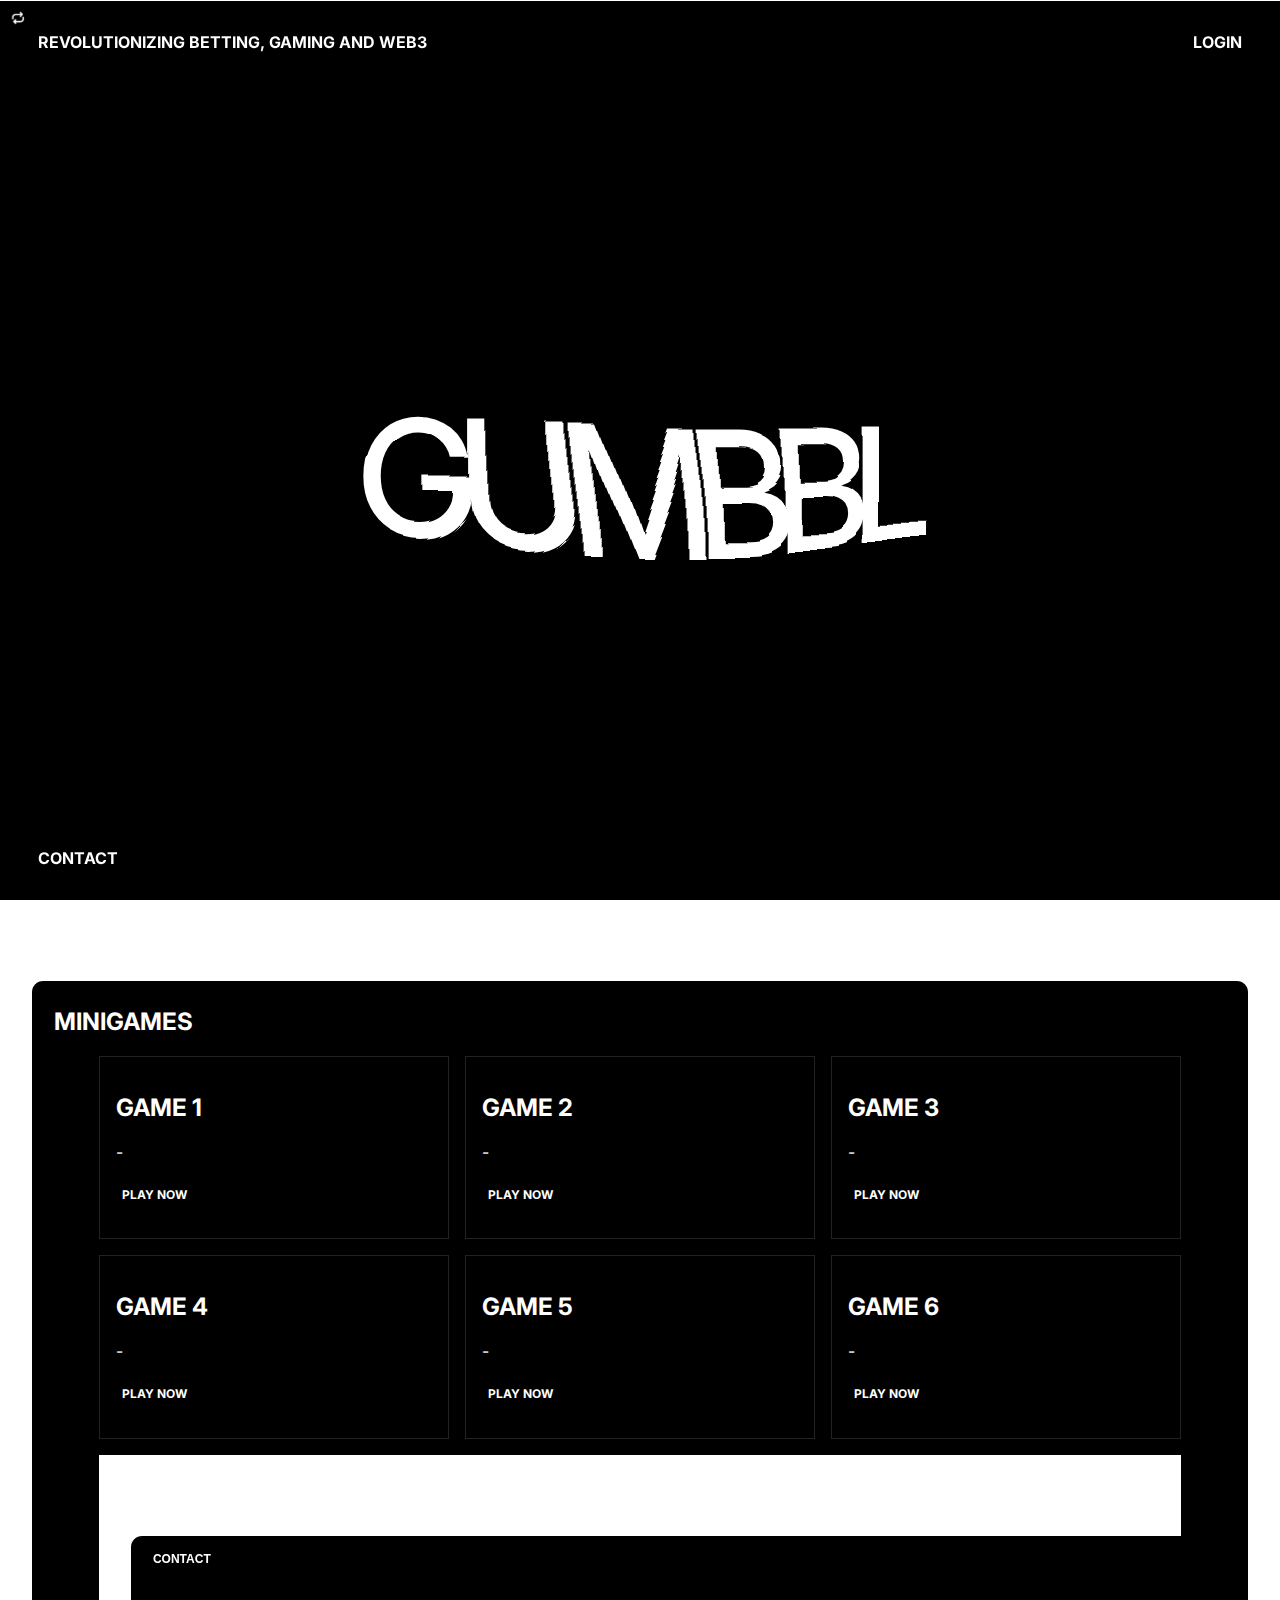
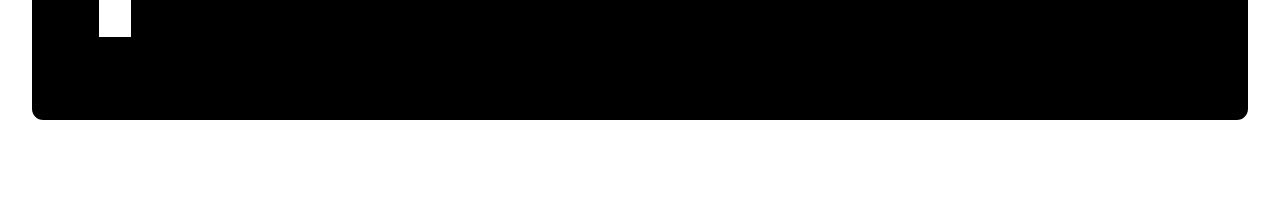
==== index.html @ 66d04ad9 "Update index.html" ====
<!DOCTYPE html>
<html lang="es">
<head>
<link rel="stylesheet" href="style.css">
<link rel="preconnect" href="https://fonts.googleapis.com">
<link rel="preconnect" href="https://fonts.gstatic.com" crossorigin>
<link href="https://fonts.googleapis.com/css2?family=Inter:wght@100..900&display=swap" rel="stylesheet">
<link href="https://api.fontshare.com/v2/css?f[]=aktura@400&display=swap" rel="stylesheet">
</head>
 
<body>
 <div class="activity"></div>
 <div class="vignette"></div>

 <h3 class="nav-title _1" ><a href="#hello">REVOLUTIONIZING BETTING, GAMING AND WEB3</h3>
 <h3 class="nav-title _2" ><a href="#studio">LOGIN</a></h3>
 <h3 class="nav-title _3" ><a href="#contact">CONTACT</a></h3>
 <div class="cursor"></div>

 <div id="toggle-theme">
  <svg viewBox="0 0 24.00 24.00" fill="none" xmlns="http://www.w3.org/2000/svg" transform="rotate(0)"><g stroke-width="0"></g><g stroke-linecap="round" stroke-linejoin="round" stroke="#ffffff" stroke-width="0.384"></g><g> <path d="M3.5 13L3.29592 12.0476C2.62895 8.93509 5.00172 6 8.18494 6H19M19 6L16 9M19 6L16 3M20.5 11L20.7041 11.9524C21.3711 15.0649 18.9983 18 15.8151 18H5M5 18L8 15M5 18L8 21" stroke="#000000" stroke-width="2.4" stroke-linecap="round" stroke-linejoin="round"></path> </g></svg>
 </div>

 <div class='btn-fullscreen' id='fullscreen-mode'>
  <svg xmlns='http://www.w3.org/2000/svg' xmlns:xlink='http://www.w3.org/1999/xlink' aria-hidden='true' focusable='false' width='1.4em' height='1.4em' style='-ms-transform: rotate(360deg); -webkit-transform: rotate(360deg); transform: rotate(360deg);' preserveAspectRatio='xMidYMid meet' viewBox='0 0 17 17'>
   <g fill='' fill-rule='evenodd'>
    <path d='M3 5h12v8H3z'/>
    <path d='M3.918 14.938H1v-2.876h1v1.98h1.918v.896z'/>
    <path d='M17 14.938h-2.938v-.896H16v-1.984h1v2.88z'/>
    <path d='M17 5.917h-1v-1.95h-1.943v-.946H17v2.896z'/>
    <path d='M2 5.938H1V3h2.938v.938H2v2z'/>
   </g>
  </svg>
 </div>


 <section id="hello">
  <div class="section-content">
   <h2 class="title"></h2>
   <h3 class="headline centered">GUMBBL
   <svg id="svg-globe" class="" height="256px" width="256px" version="1.1" id="_x32_" xmlns="http://www.w3.org/2000/svg" xmlns:xlink="http://www.w3.org/1999/xlink" viewBox="0 0 512 512" xml:space="preserve" fill="#000000"><g id="SVGRepo_bgCarrier" stroke-width="0"></g><g id="SVGRepo_tracerCarrier" stroke-linecap="round" stroke-linejoin="round"></g><g id="SVGRepo_iconCarrier"><g> <path class="svg-globe-path" d="M511.878,247.973l-21.488,0.672l21.488-0.68c-2.168-69.219-31.732-131.348-77.876-175.949 C387.882,27.377,324.93-0.004,256.13,0.004c-2.718,0-5.443,0.046-8.176,0.13h0.016C178.743,2.294,116.622,31.858,72.013,78.002 C27.382,124.122,0,187.074,0,255.874c0,2.709,0.046,5.435,0.13,8.16c2.168,69.22,31.732,131.347,77.875,175.949 c46.113,44.632,109.065,72.02,177.865,72.013c2.694,0,5.42-0.038,8.16-0.13c69.227-2.16,131.355-31.724,175.957-77.876 c44.64-46.121,72.021-109.065,72.013-177.857C512,253.416,511.962,250.699,511.878,247.973z M102.921,107.894 c19.64-20.29,43.274-36.647,69.67-47.891c-10.961,15.77-20.336,34.426-28.045,55.304H96.089 C98.303,112.779,100.585,110.306,102.921,107.894z M75.692,142.664h60.112c-8.282,30.212-13.327,63.906-14.365,99.661H43.472 C45.77,205.914,57.243,171.938,75.692,142.664z M75.647,369.344c-18.351-29.121-29.808-63.044-32.144-99.661h78.028 c1.046,35.732,5.954,69.471,14.236,99.661H75.647z M107.898,409.083c-4.091-3.962-7.984-8.114-11.748-12.381h48.442 c4.099,11.091,8.579,21.67,13.594,31.396c4.405,8.518,9.16,16.487,14.252,23.847C148.37,441.654,126.523,427.082,107.898,409.083z M242.329,468.524c-5.931-0.374-11.809-0.946-17.603-1.801c-2.404-1.573-4.809-3.282-7.213-5.236 c-16.381-13.313-31.778-35.831-43.694-64.784h68.51V468.524z M242.329,369.344h-78.15c-8.794-29.411-14.267-63.365-15.381-99.661 h93.531V369.344z M242.329,242.325h-93.448c1.115-36.327,6.618-70.235,15.42-99.661h78.028V242.325z M242.329,115.306h-68.433 c2.71-6.588,5.542-12.954,8.595-18.84c10.298-19.969,22.404-35.647,35.022-45.945c2.366-1.924,4.732-3.604,7.099-5.16 c5.832-0.862,11.74-1.48,17.717-1.863V115.306z M436.369,142.664c18.351,29.128,29.8,63.044,32.136,99.661h-78.02 c-1.046-35.732-5.954-69.471-14.236-99.661H436.369z M404.11,102.917c4.092,3.961,7.985,8.114,11.756,12.389h-48.441 c-4.099-11.092-8.58-21.672-13.596-31.396c-4.412-8.527-9.167-16.496-14.267-23.847C363.63,70.353,385.484,84.918,404.11,102.917z M269.687,43.476c5.924,0.374,11.801,0.954,17.587,1.802c2.412,1.58,4.824,3.282,7.229,5.244 c16.381,13.32,31.778,35.823,43.686,64.784h-68.502V43.476z M269.687,142.664h78.15c8.794,29.411,14.267,63.364,15.381,99.661 h-93.531V142.664z M269.687,269.683h93.448c-1.114,36.327-6.618,70.242-15.42,99.661h-78.028V269.683z M329.525,415.534 c-10.297,19.976-22.412,35.655-35.022,45.953c-2.359,1.924-4.725,3.595-7.091,5.152c-5.832,0.863-11.74,1.481-17.725,1.862v-71.799 h68.426C335.402,403.289,332.57,409.648,329.525,415.534z M409.087,404.106c-19.64,20.29-43.266,36.64-69.655,47.884 c10.962-15.771,20.328-34.419,28.037-55.288h48.449C413.698,399.22,411.423,401.694,409.087,404.106z M436.308,369.344h-60.105 c8.29-30.206,13.336-63.906,14.374-99.661h77.952C466.23,306.086,454.757,340.07,436.308,369.344z"></path> </g> </g></svg>  </div>
  <div id="img-bkg"></div>
 </section>

 <section id="studio">
  <div class="section-content">
   <h2 class="subtitle">MINIGAMES</h2>
<!--   <h3 class="headline centered">STUDIO</h3> -->
   <div class="cards-container">

     <div class="card">
      <h2>GAME 1</h2>
      <p>-
      <p>
      <h3 class="btn-more" ><a href="#">PLAY NOW</a></h3>
     </div>

     <div class="card">
      <h2>GAME 2</h2>   
      <p>-
      <p>
      <h3 class="btn-more" ><a href="#">PLAY NOW</a></h3>
     </div>

     <div class="card">
      <h2>GAME 3</h2>
      <p>-
      <p>
      <h3 class="btn-more" ><a href="#">PLAY NOW</a></h3>
     </div>

     <div class="card">
      <h2>GAME 4</h2>
      <p>-
      <p>
      <h3 class="btn-more" ><a href="#">PLAY NOW</a></h3>
     </div>

     <div class="card">
      <h2>GAME 5</h2>
      <p>-
      <p>
      <h3 class="btn-more" ><a href="#">PLAY NOW</a></h3>
     </div>

     <div class="card">
      <h2>GAME 6</h2>   
      <p>-
      <p>
      <h3 class="btn-more" ><a href="#">PLAY NOW</a></h3>
     </div>

 <section id="contact">
  <div class="section-content">
   <h2 class="title">CONTACT</h2>
   <h3 class="headline centered">CONTACT</h3>
  </div> 

  <svg width="0" height="0">
   <defs id="defs1">
    <filter id="turbulence-effect">
     <feTurbulence type="fractalNoise" baseFrequency="0.002" numOctaves="1" seed="1" result="noise">
      <animate attributeName="baseFrequency" values="0.002;0.01;0.002" dur="20s" repeatCount="indefinite"/>
     </feTurbulence>
     <feDisplacementMap in="SourceGraphic" in2="noise" scale="80"> 
      <animate attributeName="scale" values="80; 120; 80" dur="10s" repeatCount="indefinite" />
     </feDisplacementMap>
    </filter>


    <filter id="pixelate-effect" x="0" y="0">
     <feFlood x="4" y="4" height="2" width="2"/>    
     <feComposite width="12" height="16"/>
     <feTile x="0" y="0" width="1080" height="1080"  result="c"/>
     <feComposite in="SourceGraphic" in2="c" operator="in"/>
     <feMorphology operator="dilate" radius="3"/>
     <feMorphology operator="dilate" radius="1"/>
     
    </filter>

    <filter id="pixelate-effect-sm" x="0" y="0">
     <feFlood x="4" y="4" height="1" width="1"/>    
     <feComposite width="4" height="4"/>
     <feTile x="0" y="0" width="108" height="108"  result="c"/>
     <feComposite in="SourceGraphic" in2="c" operator="in"/>
     <feMorphology operator="dilate" radius="1"/>
    </filter>    

    <filter style="color-interpolation-filters:sRGB" id="lines-effect">
     <feConvolveMatrix in="SourceGraphic" kernelMatrix="0 250 0 250 -1338 250 0 250 0" order="3 3" result="convolve" id="feConvolveMatrix296" />
     <feBlend in="convolve" in2="SourceGraphic" mode="multiply" result="blend" id="feBlend296" />
     <feTurbulence
                   type="turbulence"
                   baseFrequency="0.25 0.0"
                   numOctaves="1"
                   seed="6"
                   result="turbulence"
                   id="feTurbulence296">
      <animate attributeName="baseFrequency"                       
               values="0.23 0.0; 0.1 0.0; 0.25 0.0; 0.2 0.0';"
               dur="1s" 
               repeatCount="indefinite" />
     </feTurbulence>
     <feColorMatrix
                    in="blend"
                    type="luminanceToAlpha"
                    result="colormatrix1"
                    id="feColorMatrix296" />
     <feComposite in="turbulence" in2="colormatrix1" k1="5.75851" k2="0.835913" k4="0.0853659" operator="arithmetic" result="composite1" id="feComposite296" k3="0" />
     <feColorMatrix in="composite1" values="1 0 0 0 0 0 1 0 0 0 0 0 1 0 0 0 0 0 10 -9 " result="colormatrix2" id="feColorMatrix297" />
     <feGaussianBlur stdDeviation="0.0" result="blur" id="feGaussianBlur297" />
     <feFlood flood-color="rgb(0,0,0)" flood-opacity="1" result="flood1" id="feFlood297" />
     <feComposite in="flood1" in2="blur" operator="out" result="composite2" id="feComposite297" />
     <feFlood flood-color="rgb(255,255,255)" flood-opacity="1" result="flood2" id="feFlood298" />
     <feComposite in="flood2" in2="blur" operator="in" result="composite3" id="feComposite298" />
     <feComposite in="composite3" in2="composite2" k2="1" k3="1" operator="arithmetic" result="composite4" id="feComposite299" k1="0" k4="0"/>
     <feComposite in2="SourceGraphic" operator="in" result="composite5" id="feComposite300" /></filter>


   </defs></svg>

  <footer><h2 id="year"></h2></footer>

 </section>

<div id="logo-twitter">
  <a href="https://twitter.com/@Gumbbl__
" target="_blank">
    <svg xmlns="http://www.w3.org/2000/svg" viewBox="0 0 128 128">
      <!-- Aquí va el contenido del SVG de Twitter -->
    </svg>
  </a>
</div>
---- style.css ----
:root {
 --c0: white;
 --c1: #f5f5dc;
 --c2: #dcdcc6;
 --c3: #c4c4b0;
 --c4: #abab9a;
 --c5: #939384;
 --c6: #7a7a6e;
 --c7: #626258;
 --c8: #494942;
 --c9: #31312c;
 --c10: #181816;
 --c11: black;
 --filter-01:url(#turbulence-effect);
}
:root[data-theme="light"] {
 --c11:white;
 --c0:black;
 --filter-01:url(#pixelate-effect);
}
:root[data-theme="dark"] {
 --c11:black;
 --c0:white;
 --filter-01:url(#turbulence-effect);
}
:root[data-theme="grey"] {
 --c11:lightgrey;
 --c0:#333;
 --filter-01:url(#lines-effect);
}
::-webkit-scrollbar {
 width: 8px;
 height: 3px;
}
::-webkit-scrollbar-button {
 background-color: var(--c8);
 display: none;
}
::-webkit-scrollbar-track {
 background-color: var(--c8);
}
::-webkit-scrollbar-track-piece {
 background-color: var(--c8);
}
::-webkit-scrollbar-thumb {
 height: 50px;
 background-color: var(--c9);
 border-top: solid 4px var(--c1);
 border-bottom: solid 4px var(--c1);
 border-radius: 0px;
}
::-webkit-scrollbar-corner {
 background-color: var(--c9);
}
::-webkit-resizer {
 background-color: var(--c9);
}
*,
::before,
::after {
 box-sizing: border-box;
}
*, *:before, *:after {
 box-sizing: border-box;
}
html {
 scroll-snap-type: mandatory;
 scroll-snap-points-y: repeat(100vh);
 scroll-snap-type: y mandatory;
}
body {
 overflow-y: scroll;
 overflow-x: hidden;
 scroll-behavior: smooth;
 background: var(--c0);
 color: var(--c11);
 font-family: "Inter", sans-serif;
 user-select: none;
 margin: 0;
 padding: 0;
}
.centered {
 position: absolute;
 top: 30%;
 left: 50%;
 transform: translate(-50%, -40%);
}
footer {
 font-size: min(max(0.5rem, 1rem), 1rem);
 font-weight: 200;
 position: absolute;
 width: 50vw;
 height: 4em;
 left: 0;
 bottom: 0;
 & #year {
  position: absolute;
  text-transform: uppercase;
  top: 0;
  left: 50%;
  transform: translate(-50%, 0%);
  font-size: min(max(0.5rem, 1rem), 1rem);
  text-transform: uppercase;
  transition: color 0.6s cubic-bezier(0.860, 0.000, 0.070, 1.000);
  font-family: Times,serif;
 }
}
section { 
 scroll-snap-align: start;
 position: relative;
 display: block;
 width: 100vw;
 height: 100vh;
 min-height: 100vh;
 border-top: solid 1px var(--c0);
 background: var(--c0);
 overflow:hidden;
 transition: background 0.6s cubic-bezier(0.860, 0.000, 0.070, 1.000);
}
#img-bkg {
 z-index:63;
 position:absolute;
 top:0;
 left:0;
 width:100vw;
 height:100vh;
 background: var(--c0); /* Eliminar la imagen de fondo */
 pointer-events:none;
 mix-blend-mode:difference;
 transform:scalex(-1);
 filter:grayscale(1) contrast(1);
}
section .section-content {
 display: block;
 position: absolute;
 top: 5rem;
 bottom: 5rem;
 left: 2rem;
 right: 2rem;
 padding: 0.4rem;
 background: var(--c0);
 border-radius: 0.7rem;
 transition: background 0.6s cubic-bezier(0.860, 0.000, 0.070, 1.000);
}
section .section-content .title {
 position: relative;
 transition: color 0.6s cubic-bezier(0.860, 0.000, 0.070, 1.000);
 color: var(--c11);
 top: 0rem;
 left: 1rem;
 font-family: Arial, sans-serif;
 font-size:12px;
 opacity: 1;
 z-index: 22;
}
section#hello .section-content .headline {
 color: var(--c11);
 opacity:1;
}
section#studio {
 background: var(--c0);
}
section#studio .section-content {
 background: var(--c11);
 height:auto;
 overflow:hidden;
}
section#studio .section-content .title {
 color: var(--c0);
}
section#studio .section-content .subtitle {
 color: var(--c0);
 left: 1rem;
 position: relative;
 transition: color 0.6s cubic-bezier(0.860, 0.000, 0.070, 1.000);
}
section#studio .cards-container {
 width: 100%;
 max-width: 90%;
 max-height: 80%;
 margin: 1rem auto;
 overflow-y: scroll;
}
.overflow {
 min-height: 100vh;
}
.cards-container::-webkit-scrollbar-button {display:none}
.cards-container {
 width: 100%;
 max-width: 90%;
 height: 100%;
 display: grid;
 grid-template-columns: repeat(auto-fit, minmax(320px, 1fr));
 grid-gap: 16px;
 grid-auto-rows: 1fr;
 overflow-y: scroll
}
section#studio .card {
 color:var(--c0);
 transition: color 0.6s cubic-bezier(0.860, 0.000, 0.070, 1.000);
 padding: 1rem;
 border: 1px solid #222;
 box-sizing: border-box;
 & h2 {
 }
}
section#studio .overlay {
 display: grid;
 grid-template-columns: repeat(auto-fit, minmax(320px, 1fr));
 grid-gap: 16px;
 grid-auto-rows: 1fr;
 overflow:hidden;
}
.btn-more a {
 padding-top: 10px;
 padding-bottom: 5px;
 overflow: hidden;
 font-size:12px;
 color: var(--c0);
 z-index: 13;
 background-position-y: -0%;
 background-image: linear-gradient(180deg, transparent 50%, transparent 50%) !important;
 transition: all 0.6s cubic-bezier(0.860, 0.000, 0.070, 1.000);
 background-size: 0%;
 background-size: auto 190%;
 padding: 6px;
 &:hover {
  padding: 6px;
  background-position-y: 100%;
  color: var(--c11);
  background-image: linear-gradient(180deg, transparent 50%, var(--c0) 50%) !important;
  transition: all 0.6s cubic-bezier(0.860, 0.000, 0.070, 1.000);
 }
}
a {
 color: var(--c11);
 text-decoration: none;
}
.headline{
 filter: var(--filter-01);
 letter-spacing: -0.11em;
 font-family: "Inter", sans-serif;
 font-weight: 500;
 font-size:10em;
 opacity:.035;
 text-align:center;
 transition: color 0.6s cubic-bezier(0.860, 0.000, 0.070, 1.000);
}
.nav-title {
 z-index: 12;
 position: fixed;
 font-size: min(max(0.5rem, 1rem), 1rem);
 text-transform: uppercase;
}
.nav-title a {
 padding-top: 10px;
 padding-bottom: 5px;
 overflow: hidden;
 z-index: 13;
 background-position-y: -0%;
 background-image: linear-gradient(180deg, transparent 50%, transparent 50%) !important;
 transition: all 0.6s cubic-bezier(0.860, 0.000, 0.070, 1.000);
 background-size: 0%;
 background-size: auto 190%;
 padding: 6px;
 &:hover {
  padding: 6px;
  background-position-y: 100%;
  color: var(--c0);
  background-image: linear-gradient(180deg, transparent 50%, var(--c11) 50%) !important;
  transition: all 0.6s cubic-bezier(0.860, 0.000, 0.070, 1.000);
 }
}
._1 {
 top: 1em;
 left: 2em;
}
._2 {
 top: 1em;
 right: 2em;
}
._3 {
 bottom: 1em;
 left: 2em;
}
#logo-codepen {
 --dim: 30px;
 z-index: 12;
 bottom: 1.3em;
 right: 1.3em;
 position: fixed;
 height: var(--dim);
 width: var(--dim);
 text-shadow: 0px 0px 30px #ffdd40;
 & svg path {
  transition: all 0.6s cubic-bezier(0.860, 0.000, 0.070, 1.000);
  fill: none;
  stroke:var(--c11);
 }
 &:hover svg path {
  fill: none;
 }
}
.font-goth {
 font-family: "Aktura", serif;
}
.cursor {
 position: absolute;
 transition: 0.1s ease;
 z-index: 30;
 width: 30px;
 height: 30px;
 border: 3px solid var(--c11);
 background:var(--c0);
 border-radius: 50%;
 opacity: 1;
 top: -100px;
 left: -100px;
 transform: scale(.35);
 transition:all 1s  cubic-bezier(0.075, 0.820, 0.165, 1.000);
 mix-blend-mode:difference;
 pointer-events:none;
}
.cursor-fade {
 transition:all 1s  cubic-bezier(0.075, 0.820, 0.165, 1.000);
 transform: scale(2);
 border: 1rem solid var(--c0);
 background:var(--c0);
 animation: rotate 4s infinite linear;
 mix-blend-mode:difference;
}
@keyframes rotate {
 0% {
  transform: scale(3) rotate(0deg);
 }
 100% {
  transform: scale(3) rotate(350deg);
 }
}
.timer {
 position: fixed;
 z-index: 72;
 top: 0em;
 right: 3em;
 letter-spacing: 0em;
 font-family: "Inter", sans-serif;
 font-weight: 500;
 font-size: min(max(0.55rem, .75rem), .75rem);
 color:var(--c11);
 text-transform: uppercase;
 text-align:left;
 z-index:72;
 opacity:1;
}
.btn-fullscreen svg path{
 fill:var(--c11);
 fill-opacity: 1;
}
.btn-fullscreen{
 top: .4em;
 right: .4em;
 width:20px;
 height:20px;
 position: fixed;
 z-index: 3200;
 transform:scale(.7);
 cursor:pointer;
}
#toggle-theme {
 z-index: 12;
 position: fixed;
 top: .4em;
 left: .4em;
 width:24px;
 height:24px;
 transform:scale(.6);
 cursor:pointer;
 & path{
  stroke:var(--c11);
 }
}
.activity {
 pointer-events: none;
 position:fixed;
 top:0;
 left:0;
 height: 100vh;
 width: 100vw;
 background:none; /* Eliminar la imagen de fondo */
 z-index:999;
 opacity:1;
 mix-blend-mode:multiply;
}
.vignette {
 position: fixed;
 top: 0;
 left: 0;
 width: 100%;
 height: 100%;
 box-shadow: 0 0 600px rgba(0,0,0,0.6) inset;
 z-index:88;
 pointer-events:none;
 mix-blend-mode:multiply;
 display:none;
}
.video-vimeo {
 border-radius: 2rem;
 width:300px;
 padding:2rem;
}
#svg-globe{
 display:none;
 position:absolute;
 transform:scale(3);
 & .svg-globe-path{
  fill:var(--c11); 
  fill-opacity:.05;
  transition: fill 0.6s cubic-bezier(0.860, 0.000, 0.070, 1.000);
 }
}
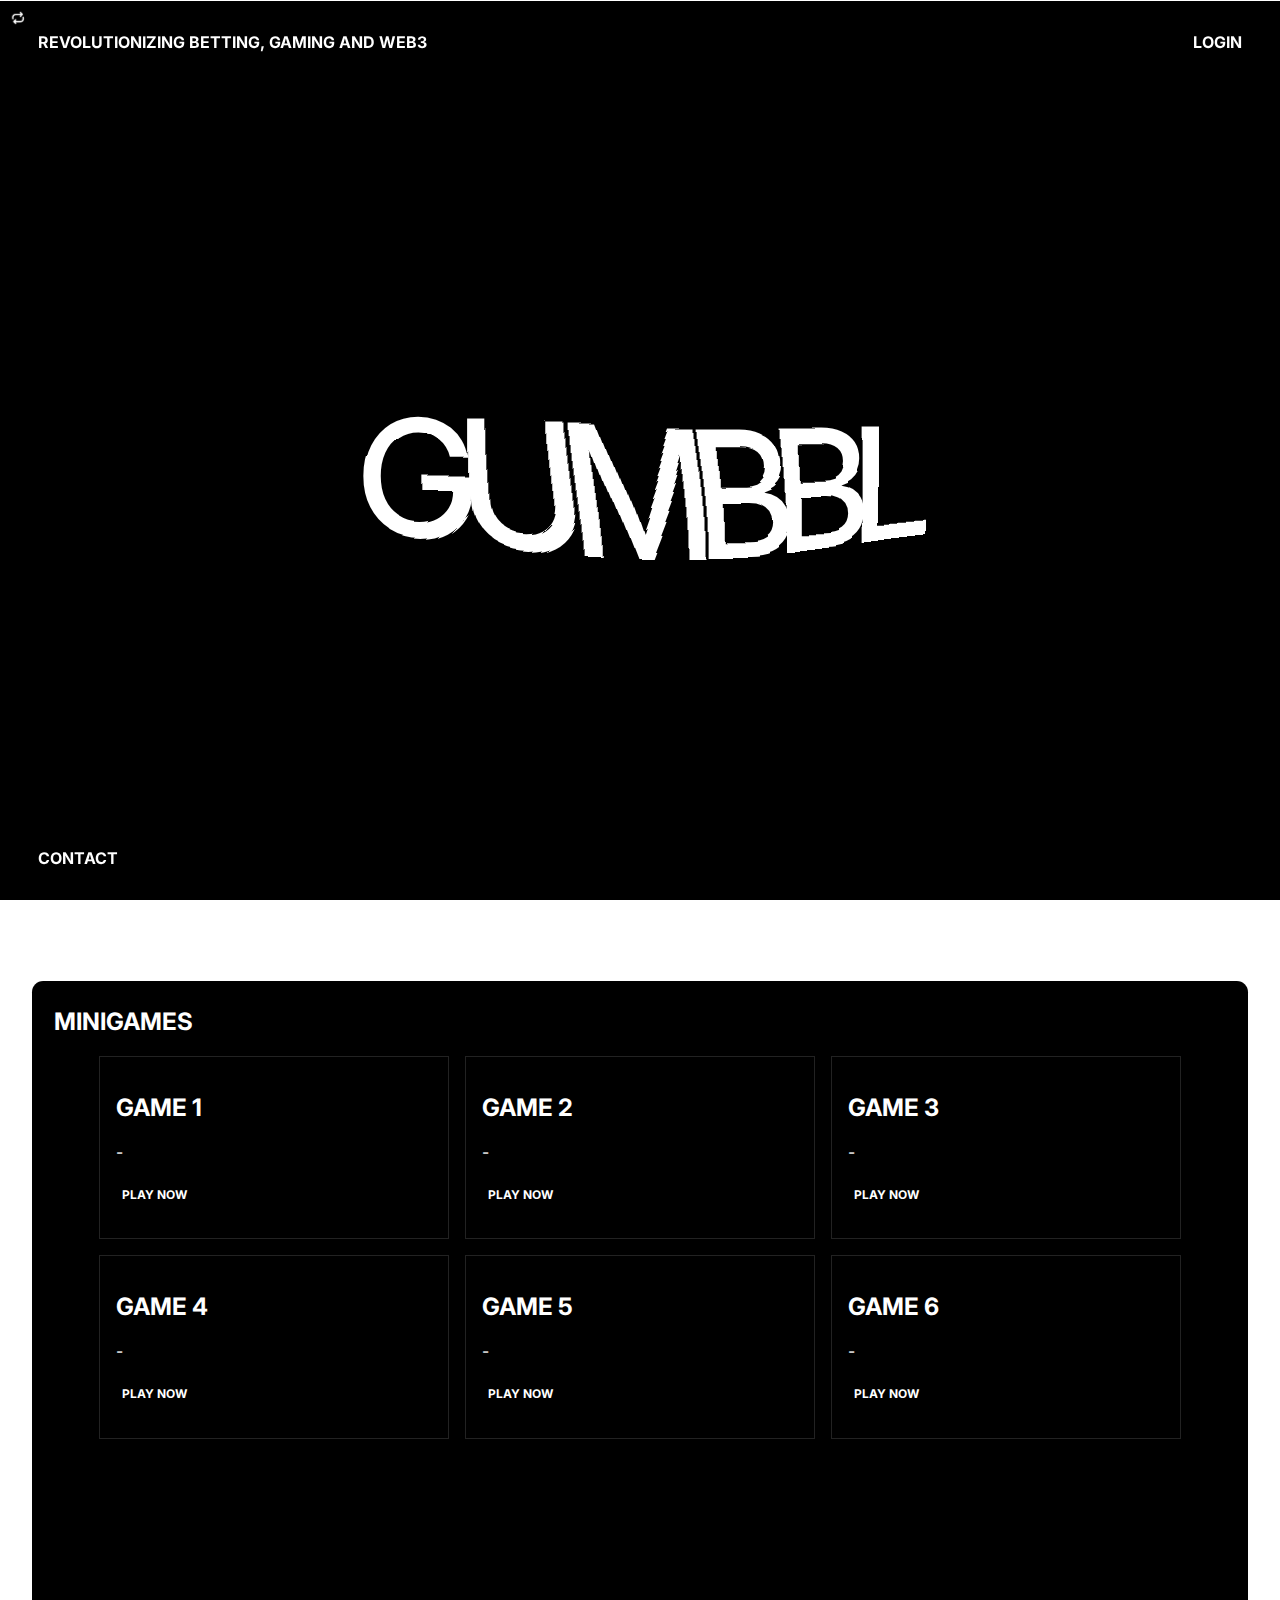
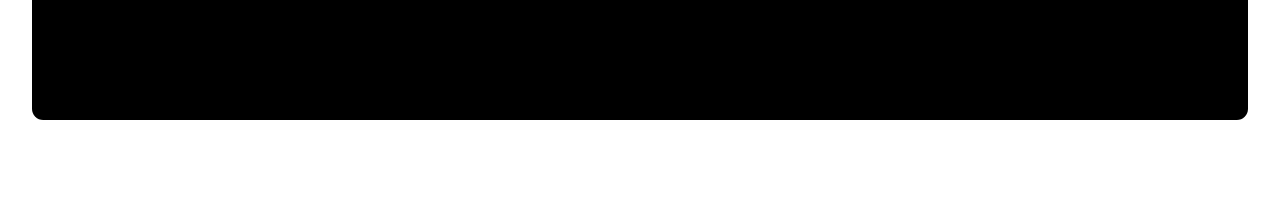
==== commit c2ffe8fa: "Update index.html" ====
--- a/index.html
+++ b/index.html
@@ -88,12 +88,6 @@
       <p>-
       <p>
       <h3 class="btn-more" ><a href="#">PLAY NOW</a></h3>
-     </div>
-
- <section id="contact">
-  <div class="section-content">
-   <h2 class="title">CONTACT</h2>
-   <h3 class="headline centered">CONTACT</h3>
   </div> 
 
   <svg width="0" height="0">
@@ -155,19 +149,4 @@
      <feComposite in="flood2" in2="blur" operator="in" result="composite3" id="feComposite298" />
      <feComposite in="composite3" in2="composite2" k2="1" k3="1" operator="arithmetic" result="composite4" id="feComposite299" k1="0" k4="0"/>
      <feComposite in2="SourceGraphic" operator="in" result="composite5" id="feComposite300" /></filter>
-
-
-   </defs></svg>
-
-  <footer><h2 id="year"></h2></footer>
-
- </section>
-
-<div id="logo-twitter">
-  <a href="https://twitter.com/@Gumbbl__
-" target="_blank">
-    <svg xmlns="http://www.w3.org/2000/svg" viewBox="0 0 128 128">
-      <!-- Aquí va el contenido del SVG de Twitter -->
-    </svg>
-  </a>
 </div>
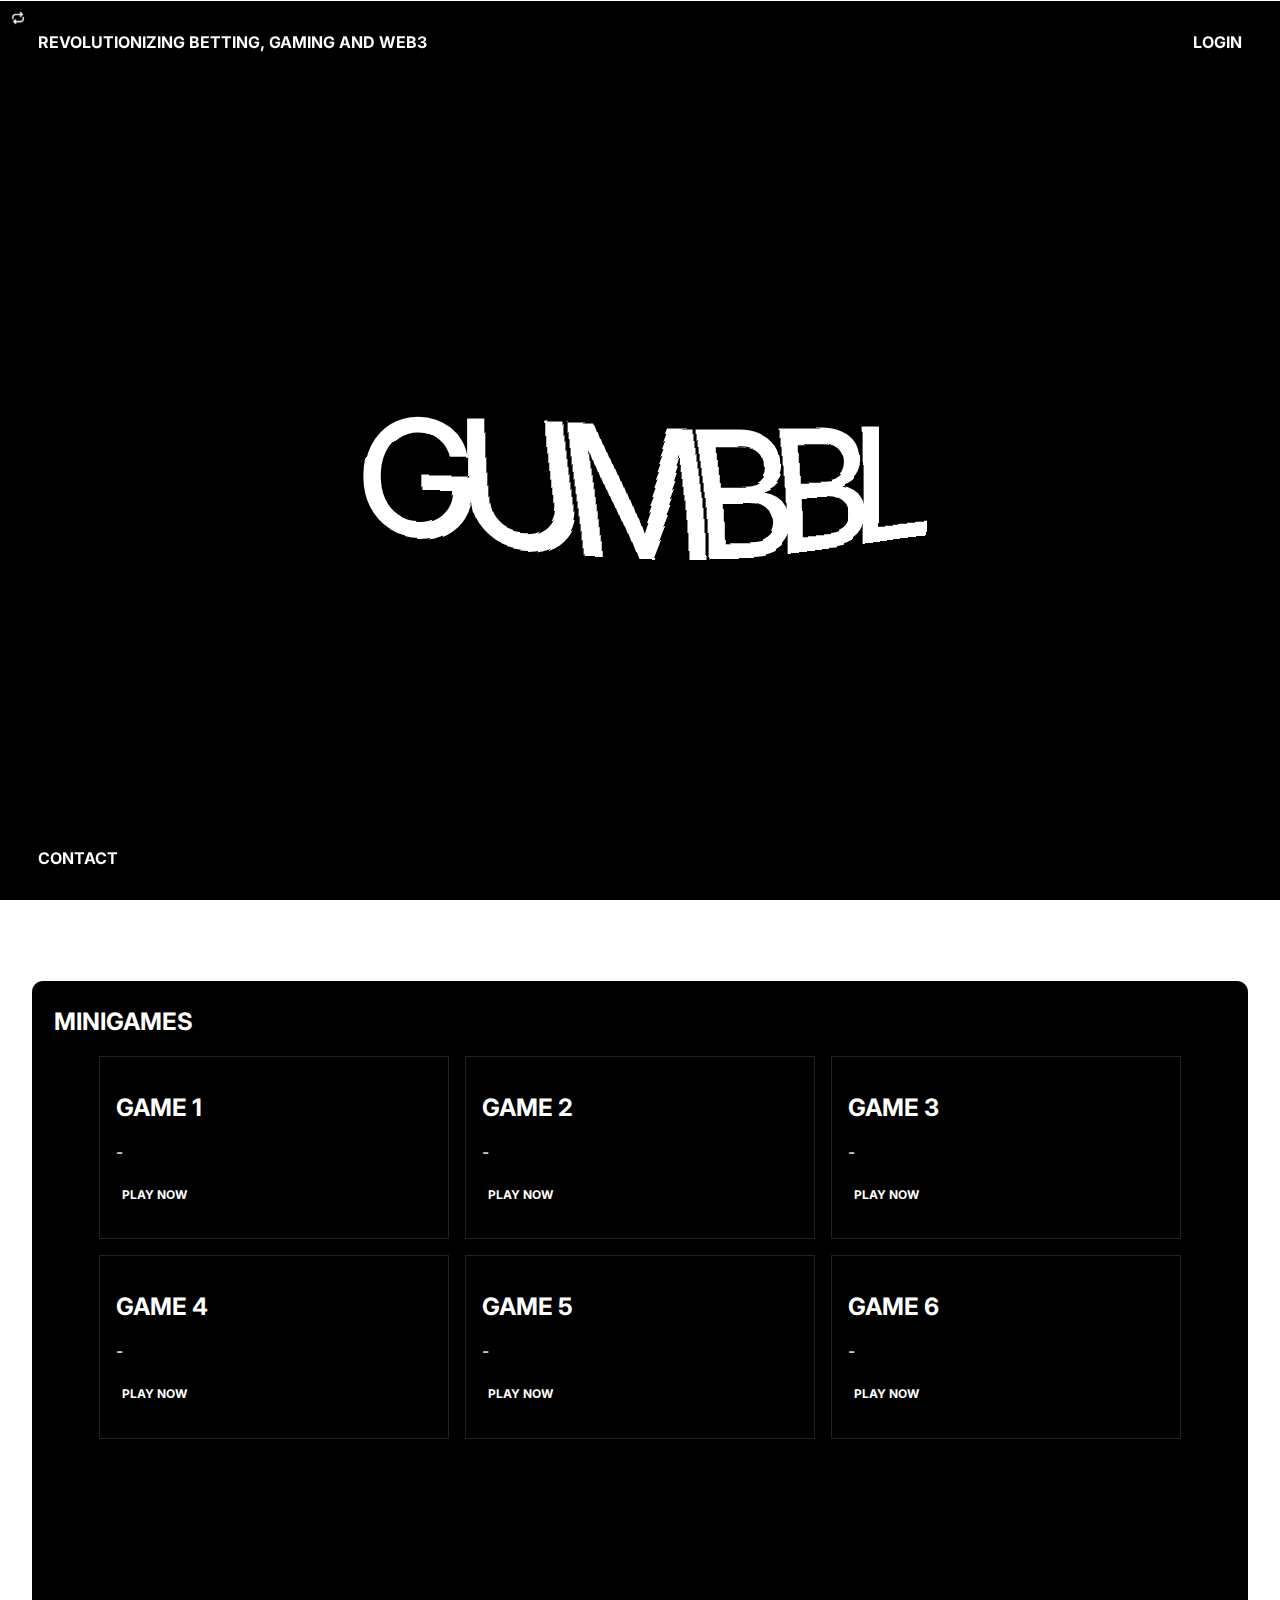
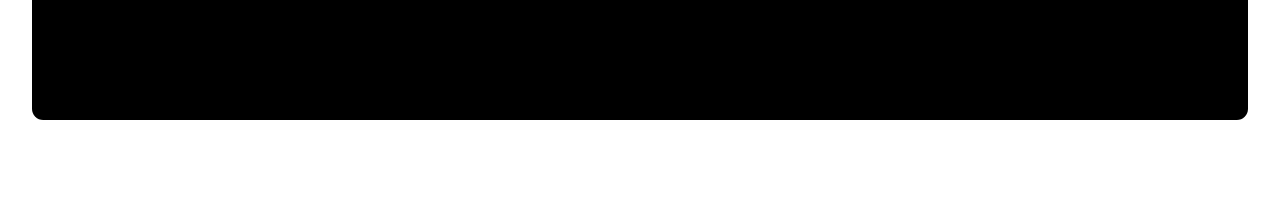
==== commit f02b13e3: "Update index.html" ====
--- a/index.html
+++ b/index.html
@@ -14,7 +14,7 @@
 
  <h3 class="nav-title _1" ><a href="#hello">REVOLUTIONIZING BETTING, GAMING AND WEB3</h3>
  <h3 class="nav-title _2" ><a href="#studio">LOGIN</a></h3>
- <h3 class="nav-title _3" ><a href="#contact">CONTACT</a></h3>
+<h3 class="nav-title _3"><a href="contact.html">CONTACT</a></h3>
  <div class="cursor"></div>
 
  <div id="toggle-theme">
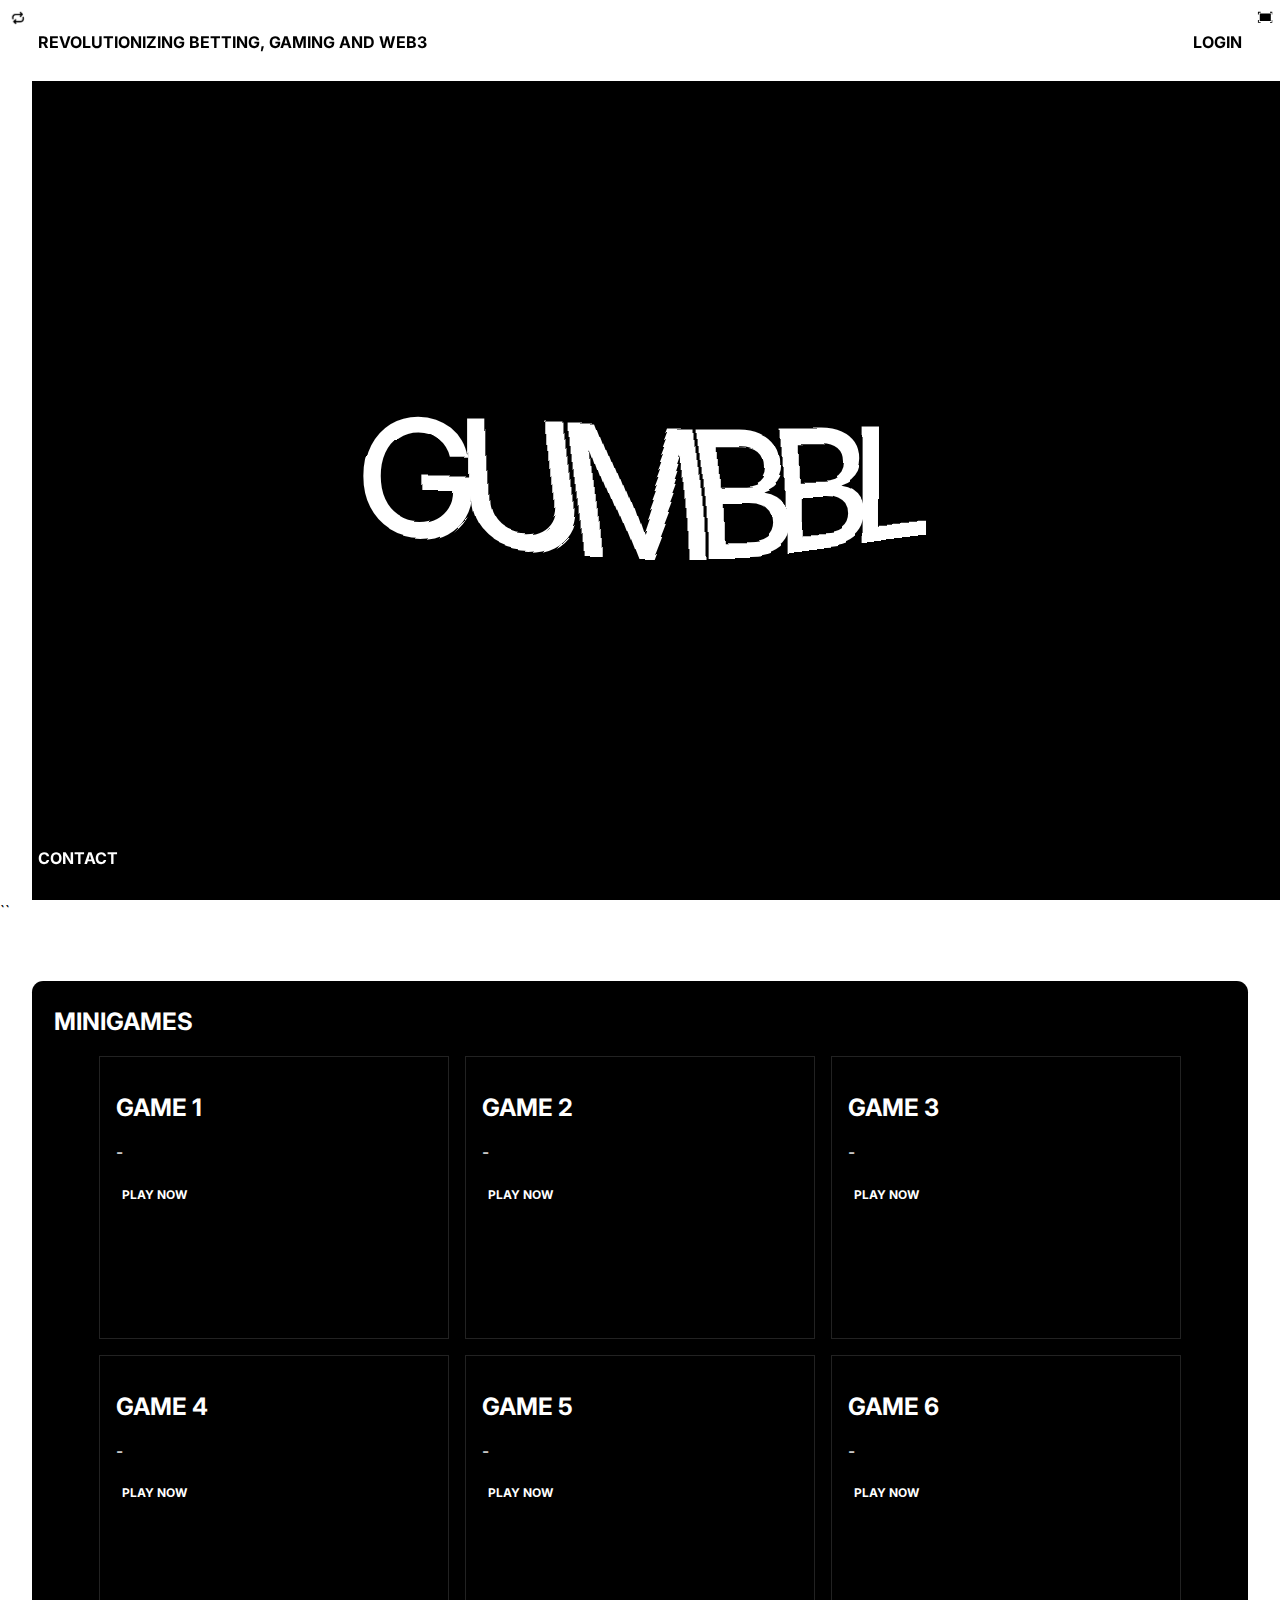
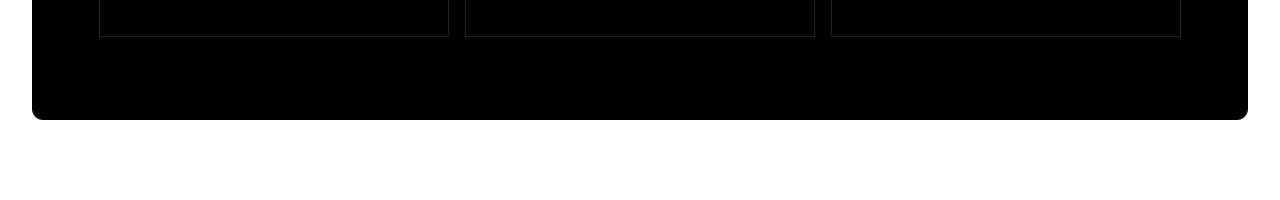
==== commit bffde453: "Update index.html" ====
--- a/index.html
+++ b/index.html
@@ -1,152 +1,171 @@
 <!DOCTYPE html>
 <html lang="es">
 <head>
-<link rel="stylesheet" href="style.css">
-<link rel="preconnect" href="https://fonts.googleapis.com">
-<link rel="preconnect" href="https://fonts.gstatic.com" crossorigin>
-<link href="https://fonts.googleapis.com/css2?family=Inter:wght@100..900&display=swap" rel="stylesheet">
-<link href="https://api.fontshare.com/v2/css?f[]=aktura@400&display=swap" rel="stylesheet">
+    <link rel="stylesheet" href="style.css">
+    <link rel="preconnect" href="https://fonts.googleapis.com">
+    <link rel="preconnect" href="https://fonts.gstatic.com" crossorigin>
+    <link href="https://fonts.googleapis.com/css2?family=Inter:wght@100..900&display=swap" rel="stylesheet">
+    <link href="https://api.fontshare.com/v2/css?f[]=aktura@400&display=swap" rel="stylesheet">
 </head>
- 
 <body>
- <div class="activity"></div>
- <div class="vignette"></div>
+    <div class="activity"></div>
+    <div class="vignette"></div>
 
- <h3 class="nav-title _1" ><a href="#hello">REVOLUTIONIZING BETTING, GAMING AND WEB3</h3>
- <h3 class="nav-title _2" ><a href="#studio">LOGIN</a></h3>
-<h3 class="nav-title _3"><a href="contact.html">CONTACT</a></h3>
- <div class="cursor"></div>
+    <h3 class="nav-title _1" ><a href="#hello">REVOLUTIONIZING BETTING, GAMING AND WEB3</a></h3>
+    <h3 class="nav-title _2"><a href="#studio">LOGIN</a></h3>
+    <h3 class="nav-title _3"><a href="contact.html">CONTACT</a></h3>
+    <div class="cursor"></div>
 
- <div id="toggle-theme">
-  <svg viewBox="0 0 24.00 24.00" fill="none" xmlns="http://www.w3.org/2000/svg" transform="rotate(0)"><g stroke-width="0"></g><g stroke-linecap="round" stroke-linejoin="round" stroke="#ffffff" stroke-width="0.384"></g><g> <path d="M3.5 13L3.29592 12.0476C2.62895 8.93509 5.00172 6 8.18494 6H19M19 6L16 9M19 6L16 3M20.5 11L20.7041 11.9524C21.3711 15.0649 18.9983 18 15.8151 18H5M5 18L8 15M5 18L8 21" stroke="#000000" stroke-width="2.4" stroke-linecap="round" stroke-linejoin="round"></path> </g></svg>
- </div>
+    <div id="toggle-theme">
+        <svg viewBox="0 0 24.00 24.00" fill="none" xmlns="http://www.w3.org/2000/svg" transform="rotate(0)">
+            <g stroke-width="0"></g>
+            <g stroke-linecap="round" stroke-linejoin="round" stroke="#ffffff" stroke-width="0.384"></g>
+            <g>
+                <path d="M3.5 13L3.29592 12.0476C2.62895 8.93509 5.00172 6 8.18494 6H19M19 6L16 9M19 6L16 3M20.5 11L20.7041 11.9524C21.3711 15.0649 18.9983 18 15.8151 18H5M5 18L8 15M5 18L8 21" stroke="#000000" stroke-width="2.4" stroke-linecap="round" stroke-linejoin="round"></path>
+            </g>
+        </svg>
+    </div>
 
- <div class='btn-fullscreen' id='fullscreen-mode'>
-  <svg xmlns='http://www.w3.org/2000/svg' xmlns:xlink='http://www.w3.org/1999/xlink' aria-hidden='true' focusable='false' width='1.4em' height='1.4em' style='-ms-transform: rotate(360deg); -webkit-transform: rotate(360deg); transform: rotate(360deg);' preserveAspectRatio='xMidYMid meet' viewBox='0 0 17 17'>
-   <g fill='' fill-rule='evenodd'>
-    <path d='M3 5h12v8H3z'/>
-    <path d='M3.918 14.938H1v-2.876h1v1.98h1.918v.896z'/>
-    <path d='M17 14.938h-2.938v-.896H16v-1.984h1v2.88z'/>
-    <path d='M17 5.917h-1v-1.95h-1.943v-.946H17v2.896z'/>
-    <path d='M2 5.938H1V3h2.938v.938H2v2z'/>
-   </g>
-  </svg>
- </div>
+    <div class='btn-fullscreen' id='fullscreen-mode'>
+        <svg xmlns='http://www.w3.org/2000/svg' xmlns:xlink='http://www.w3.org/1999/xlink' aria-hidden='true' focusable='false' width='1.4em' height='1.4em' style='-ms-transform: rotate(360deg); -webkit-transform: rotate(360deg); transform: rotate(360deg);' preserveAspectRatio='xMidYMid meet' viewBox='0 0 17 17'>
+            <g fill='' fill-rule='evenodd'>
+                <path d='M3 5h12v8H3z'/>
+                <path d='M3.918 14.938H1v-2.876h1v1.98h1.918v.896z'/>
+                <path d='M17 14.938h-2.938v-.896H16v-1.984h1v2.88z'/>
+                <path d='M17 5.917h-1v-1.95h-1.943v-.946H17v2.896z'/>
+                <path d='M2 5.938H1V3h2.938v.938H2v2z'/>
+            </g>
+        </svg>
+    </div>
+
+    <section id="hello">
+        <div class="section-content">
+            <h2 class="title"></h2>
+            <h3 class="headline centered">GUMBBL
+                <svg id="svg-globe" class="" height="256px" width="256px" version="1.1" id="_x32_" xmlns="http://www.w3.org/2000/svg" xmlns:xlink="http://www.w3.org/1999/xlink" viewBox="0 0 512 512" xml:space="preserve" fill="#000000">
+                    <g id="SVGRepo_bgCarrier" stroke-width="0"></g>
+                    <g id="SVGRepo_tracerCarrier" stroke-linecap="round" stroke-linejoin="round"></g>
+                    <g id="SVGRepo_iconCarrier">
+                        <g>
+                            <path class="svg-globe-path" d="M511.878,247.973l-21.488,0.672l21.488-0.68c-2.168-69.219-31.732-131.348-77.876-175.949 C387.882,27.377,324.93-0.004,256.13,0.004c-2.718,0-5.443,0.046-8.176,0.13h0.016C178.743,2.294,116.622,31.858,72.013,78.002 C27.382,124.122,0,187.074,0,255.874c0,2.709,0.046,5.435,0.13,8.16c2.168,69.22,31.732,131.347,77.875,175.949 c46.113,44.632,109.065,72.02,177.865,72.013c2.694,0,5.42-0.038,8.16-0.13c69.227-2.16,131.355-31.724,175.957-77.876 c44.64-46.121,72.021-109.065,72.013-177.857C512,253.416,511.962,250.699,511.878,247.973z M102.921,107.894 c19.64-20.29,43.274-36.647,69.67-47.891c-10.961,15.77-20.336,34.426-28.045,55.304H96.089 C98.303,112.779,100.585,110.306,102.921,107.894z M75.692,142.664h60.112c-8.282,30.212-13.327,63.906-14.365,99.661H43.472 C45.77,205.914,57.243,171.938,75.692,142.664z M75.647,369.344c-18.351-29.121-29.808-63.044-32.144-99.661h78.028 c1.046,35.732,5.954,69.471,14.236,99.661H75.647z M107.898,409.083c-4.091-3.962-7.984-8.114-11.748-12.381h48.442 c4.099,11.091,8.579,21.67,13.594,31.396c4.405,8.518,9.16,16.487,14.252,23.847C148.37,441.654,126.523,427.082,107.898,409.083z M242.329,468.524c-5.931-0.374-11.809-0.946-17.603-1.801c-2.404-1.573-4.809-3.282-7.213-5.236 c-16.381-13.313-31.778-35.831-43.694-64.784h68.51V468.524z M242.329,369.344h-78.15c-8.794-29.411-14.267-63.365-15.381-99.661 h93.531V369.344z M242.329,242.325h-93.448c1.115-36.327,6.618-70.235,15.42-99.661h78.028V242.325z M242.329,115.306h-68.433 c2.71-6.588,5.542-12.954,8.595-18.84c10.298-19.969,22.404-35.647,35.022-45.945c2.366-1.924,4.732-3.604,7.099-5.16 c5.832-0.862,11.74-1.48,17.717-1.863V115.306z M436.369,142.664c18.351,29.128,29.8,63.044,32.136,99.661h-78.02 c-1.046-35.732-5.954-69.471-14.236-99.661H436.369z M404.11,102.917c4.092,3.961,7.985,8.114,11.756,12.389h-48.441 c-4.099-11.092-8.58-21.672-13.596-31.396c-4.412-8.527-9.167-16.496-14.267-23.847C363.63,70.353,385.484,84.918,404.11,102.917z M269.687,43.476c5.924,0.374,11.801,0.954,17.587,1.802c2.412,1.58,4.824,3.282,7.229,5.244 c16.381,13.32,31.778,35.823,43.686,64.784h-68.502V43.476z M269.687,142.664h78.15c8.794,29.411,14.267,63.364,15.381,99.661 h-93.531V142.664z M269.687,269.683h93.448c-1.114,36.327-6.618,70.242-15.42,99.661h-78.028V269.683z M329.525,415.534 c-10.297,19.976-22.412,35.655-35.022,45.953c-2.359,1.924-4.725,3.595-7.091,5.152c-5.832,0.863-11.74,1.481-17.725,1.862v-71.799 h68.426C335.402,403.289,332.57,409.648,329.525,415.534z M409.087,404.106c-19.64,20.29-43.266,36.64-69.655,47.884 c10.962-15.771,20.328-34.419,28.037-55.288h48.449C413.698,399.22,411.423,401.694,409.087,404.106z M436.308,369.344h-60.105 c8.29-30.206,13.336-63.906,14.374-99.661h77.952C466.23,306.086,454.757,340.07,436.308,369.344z"></path>
+                        </g>
+                    </g>
+                </svg>
+            </h3>
+            <div id="img-bkg"></div>
+        </section>
+
+        <section id="studio">
+            <div class="section-content">
+                <h2 class="subtitle">MINIGAMES</h2>
+                <div class="cards-container">
+
+                    <div class="card">
+                        <h2>GAME 1</h2>
+                        <p>-
+                        <p>
+                            <h3 class="btn-more"><a href="game1.html">PLAY NOW</a></h3>
+                        </div>
+
+                        <div class="card">
+                            <h2>GAME 2</h2>
+                            <p>-
+                            <p>
+                                <h3 class="btn-more"><a href="game2.html">PLAY NOW</a></h3>
+                            </div>
+
+                            <div class="card">
+                                <h2>GAME 3</h2>
+                                <p>-
+                                <p>
+                                    <h3 class="btn-more"><a href="#">PLAY NOW</a></h3>
+                                </div>
+
+                                <div class="card">
+                                    <h2>GAME 4</h2>
+                                    <p>-
+                                    <p>
+                                        <h3 class="btn-more"><a href="#">PLAY NOW</a></h3>
+                                    </div>
+
+                                    <div class="card">
+                                        <h2>GAME 5</h2>
+                                        <p>-
+                                        <p>
+                                            <h3 class="btn-more"><a href="#">PLAY NOW</a></h3>
+                                        </div>
+
+                                        <div class="card">
+                                            <h2>GAME 6</h2>
+                                            <p>-
+                                            <p>
+                                                <h3 class="btn-more"><a href="#">PLAY NOW</a></h3>
+                                            </div>
+
+                                        </div>
+
+                                        <svg width="0" height="0">
+                                            <defs id="defs1">
+                                                <filter id="turbulence-effect">
+                                                    <feTurbulence type="fractalNoise" baseFrequency="0.002" numOctaves="1" seed="1" result="noise">
+                                                        <animate attributeName="baseFrequency" values="0.002;0.01;0.002" dur="20s" repeatCount="indefinite"/>
+                                                    </feTurbulence>
+                                                    <feDisplacementMap in="SourceGraphic" in2="noise" scale="80"> 
+                                                        <animate attributeName="scale" values="80; 120; 80" dur="10s" repeatCount="indefinite" />
+                                                    </feDisplacementMap>
+                                                </filter>
 
 
- <section id="hello">
-  <div class="section-content">
-   <h2 class="title"></h2>
-   <h3 class="headline centered">GUMBBL
-   <svg id="svg-globe" class="" height="256px" width="256px" version="1.1" id="_x32_" xmlns="http://www.w3.org/2000/svg" xmlns:xlink="http://www.w3.org/1999/xlink" viewBox="0 0 512 512" xml:space="preserve" fill="#000000"><g id="SVGRepo_bgCarrier" stroke-width="0"></g><g id="SVGRepo_tracerCarrier" stroke-linecap="round" stroke-linejoin="round"></g><g id="SVGRepo_iconCarrier"><g> <path class="svg-globe-path" d="M511.878,247.973l-21.488,0.672l21.488-0.68c-2.168-69.219-31.732-131.348-77.876-175.949 C387.882,27.377,324.93-0.004,256.13,0.004c-2.718,0-5.443,0.046-8.176,0.13h0.016C178.743,2.294,116.622,31.858,72.013,78.002 C27.382,124.122,0,187.074,0,255.874c0,2.709,0.046,5.435,0.13,8.16c2.168,69.22,31.732,131.347,77.875,175.949 c46.113,44.632,109.065,72.02,177.865,72.013c2.694,0,5.42-0.038,8.16-0.13c69.227-2.16,131.355-31.724,175.957-77.876 c44.64-46.121,72.021-109.065,72.013-177.857C512,253.416,511.962,250.699,511.878,247.973z M102.921,107.894 c19.64-20.29,43.274-36.647,69.67-47.891c-10.961,15.77-20.336,34.426-28.045,55.304H96.089 C98.303,112.779,100.585,110.306,102.921,107.894z M75.692,142.664h60.112c-8.282,30.212-13.327,63.906-14.365,99.661H43.472 C45.77,205.914,57.243,171.938,75.692,142.664z M75.647,369.344c-18.351-29.121-29.808-63.044-32.144-99.661h78.028 c1.046,35.732,5.954,69.471,14.236,99.661H75.647z M107.898,409.083c-4.091-3.962-7.984-8.114-11.748-12.381h48.442 c4.099,11.091,8.579,21.67,13.594,31.396c4.405,8.518,9.16,16.487,14.252,23.847C148.37,441.654,126.523,427.082,107.898,409.083z M242.329,468.524c-5.931-0.374-11.809-0.946-17.603-1.801c-2.404-1.573-4.809-3.282-7.213-5.236 c-16.381-13.313-31.778-35.831-43.694-64.784h68.51V468.524z M242.329,369.344h-78.15c-8.794-29.411-14.267-63.365-15.381-99.661 h93.531V369.344z M242.329,242.325h-93.448c1.115-36.327,6.618-70.235,15.42-99.661h78.028V242.325z M242.329,115.306h-68.433 c2.71-6.588,5.542-12.954,8.595-18.84c10.298-19.969,22.404-35.647,35.022-45.945c2.366-1.924,4.732-3.604,7.099-5.16 c5.832-0.862,11.74-1.48,17.717-1.863V115.306z M436.369,142.664c18.351,29.128,29.8,63.044,32.136,99.661h-78.02 c-1.046-35.732-5.954-69.471-14.236-99.661H436.369z M404.11,102.917c4.092,3.961,7.985,8.114,11.756,12.389h-48.441 c-4.099-11.092-8.58-21.672-13.596-31.396c-4.412-8.527-9.167-16.496-14.267-23.847C363.63,70.353,385.484,84.918,404.11,102.917z M269.687,43.476c5.924,0.374,11.801,0.954,17.587,1.802c2.412,1.58,4.824,3.282,7.229,5.244 c16.381,13.32,31.778,35.823,43.686,64.784h-68.502V43.476z M269.687,142.664h78.15c8.794,29.411,14.267,63.364,15.381,99.661 h-93.531V142.664z M269.687,269.683h93.448c-1.114,36.327-6.618,70.242-15.42,99.661h-78.028V269.683z M329.525,415.534 c-10.297,19.976-22.412,35.655-35.022,45.953c-2.359,1.924-4.725,3.595-7.091,5.152c-5.832,0.863-11.74,1.481-17.725,1.862v-71.799 h68.426C335.402,403.289,332.57,409.648,329.525,415.534z M409.087,404.106c-19.64,20.29-43.266,36.64-69.655,47.884 c10.962-15.771,20.328-34.419,28.037-55.288h48.449C413.698,399.22,411.423,401.694,409.087,404.106z M436.308,369.344h-60.105 c8.29-30.206,13.336-63.906,14.374-99.661h77.952C466.23,306.086,454.757,340.07,436.308,369.344z"></path> </g> </g></svg>  </div>
-  <div id="img-bkg"></div>
- </section>
+                                                <filter id="pixelate-effect" x="0" y="0">
+                                                    <feFlood x="4" y="4" height="2" width="2"/>    
+                                                    <feComposite width="12" height="16"/>
+                                                    <feTile x="0" y="0" width="1080" height="1080"  result="c"/>
+                                                    <feComposite in="SourceGraphic" in2="c" operator="in"/>
+                                                    <feMorphology operator="dilate" radius="3"/>
+                                                    <feMorphology operator="dilate" radius="1"/>
 
- <section id="studio">
-  <div class="section-content">
-   <h2 class="subtitle">MINIGAMES</h2>
-<!--   <h3 class="headline centered">STUDIO</h3> -->
-   <div class="cards-container">
+                                                </filter>
 
-     <div class="card">
-      <h2>GAME 1</h2>
-      <p>-
-      <p>
-      <h3 class="btn-more" ><a href="#">PLAY NOW</a></h3>
-     </div>
+                                                <filter id="pixelate-effect-sm" x="0" y="0">
+                                                    <feFlood x="4" y="4" height="1" width="1"/>    
+                                                    <feComposite width="4" height="4"/>
+                                                    <feTile x="0" y="0" width="108" height="108"  result="c"/>
+                                                    <feComposite in="SourceGraphic" in2="c" operator="in"/>
+                                                    <feMorphology operator="dilate" radius="1"/>
+                                                </filter>    
 
-     <div class="card">
-      <h2>GAME 2</h2>   
-      <p>-
-      <p>
-      <h3 class="btn-more" ><a href="#">PLAY NOW</a></h3>
-     </div>
+                                                <filter style="color-interpolation-filters:sRGB" id="lines-effect">
+                                                    <feConvolveMatrix in="SourceGraphic" kernelMatrix="0 250 0 250 -1338 250 0 250 0" order="3 3" result="convolve" id="feConvolveMatrix296" />
+                                                    <feBlend in="convolve" in2="SourceGraphic" mode="multiply" result="blend" id="feBlend296" />
+                                                    <feTurbulence
+                                                    type="turbulence"
+                                                    baseFrequency="0.25 0.0"
+                                                    numOctaves="1"
+                                                    seed="6"
+                                                    result="turbulence"
+                                                    id="feTurbulence296">
+                                                    <animate attributeName="baseFrequency"                       
+                                                    values="0.23 0.0; 0.1 0.0; 0.25 0.0; 0.2 0.0';"
+                                                    dur="1s" 
+                                                    repeatCount="indefinite" />
+                                                    </feTurbulence>
+                                                    <feColorMatrix
+                                                    in="blend"
+                                                    type="luminanceToAlpha"
+                                                    result="colormatrix1"
+                                                    id="feColorMatrix296" />
+                                                    <feComposite in="turbulence" in2="colormatrix1" k1="5.75851" k2="0.835913" k4="0.0853659" operator="arithmetic" result="composite1" id="feComposite296" k3="0" />
+                                                    <feColorMatrix in="composite1" values="1 0 0 0 0 0 1 0 0 0 0 0 1 0 0 0 0 0 10 -9 " result="colormatrix2" id="feColorMatrix297" />
+                                                    <feGaussianBlur stdDeviation="0.0" result="blur" id="feGaussianBlur297" />
+                                                    <feFlood flood-color="rgb(0,0,0)" flood-opacity="1" result="flood1" id="feFlood297" />
+                                                    <feComposite in="flood1" in2="blur" operator="out" result="composite2" id="feComposite297" />
+                                                    <feFlood flood-color="rgb(255,255,255)" flood-opacity="1" result="flood2" id="feFlood298" />
+                                                    <feComposite in="flood2" in2="blur" operator="in" result="composite3" id="feComposite298" />
+                                                    <feComposite in="composite3" in2="composite2" k2="1" k3="1" operator="arithmetic" result="composite4" id="feComposite299" k1="0" k4="0"/>
+                                                    <feComposite in2="SourceGraphic" operator="in" result="composite5" id="feComposite300" />
+                                                </filter>
+                                            </div>
+                                        </body>
+                                        </html>
+``
 
-     <div class="card">
-      <h2>GAME 3</h2>
-      <p>-
-      <p>
-      <h3 class="btn-more" ><a href="#">PLAY NOW</a></h3>
-     </div>
-
-     <div class="card">
-      <h2>GAME 4</h2>
-      <p>-
-      <p>
-      <h3 class="btn-more" ><a href="#">PLAY NOW</a></h3>
-     </div>
-
-     <div class="card">
-      <h2>GAME 5</h2>
-      <p>-
-      <p>
-      <h3 class="btn-more" ><a href="#">PLAY NOW</a></h3>
-     </div>
-
-     <div class="card">
-      <h2>GAME 6</h2>   
-      <p>-
-      <p>
-      <h3 class="btn-more" ><a href="#">PLAY NOW</a></h3>
-  </div> 
-
-  <svg width="0" height="0">
-   <defs id="defs1">
-    <filter id="turbulence-effect">
-     <feTurbulence type="fractalNoise" baseFrequency="0.002" numOctaves="1" seed="1" result="noise">
-      <animate attributeName="baseFrequency" values="0.002;0.01;0.002" dur="20s" repeatCount="indefinite"/>
-     </feTurbulence>
-     <feDisplacementMap in="SourceGraphic" in2="noise" scale="80"> 
-      <animate attributeName="scale" values="80; 120; 80" dur="10s" repeatCount="indefinite" />
-     </feDisplacementMap>
-    </filter>
-
-
-    <filter id="pixelate-effect" x="0" y="0">
-     <feFlood x="4" y="4" height="2" width="2"/>    
-     <feComposite width="12" height="16"/>
-     <feTile x="0" y="0" width="1080" height="1080"  result="c"/>
-     <feComposite in="SourceGraphic" in2="c" operator="in"/>
-     <feMorphology operator="dilate" radius="3"/>
-     <feMorphology operator="dilate" radius="1"/>
-     
-    </filter>
-
-    <filter id="pixelate-effect-sm" x="0" y="0">
-     <feFlood x="4" y="4" height="1" width="1"/>    
-     <feComposite width="4" height="4"/>
-     <feTile x="0" y="0" width="108" height="108"  result="c"/>
-     <feComposite in="SourceGraphic" in2="c" operator="in"/>
-     <feMorphology operator="dilate" radius="1"/>
-    </filter>    
-
-    <filter style="color-interpolation-filters:sRGB" id="lines-effect">
-     <feConvolveMatrix in="SourceGraphic" kernelMatrix="0 250 0 250 -1338 250 0 250 0" order="3 3" result="convolve" id="feConvolveMatrix296" />
-     <feBlend in="convolve" in2="SourceGraphic" mode="multiply" result="blend" id="feBlend296" />
-     <feTurbulence
-                   type="turbulence"
-                   baseFrequency="0.25 0.0"
-                   numOctaves="1"
-                   seed="6"
-                   result="turbulence"
-                   id="feTurbulence296">
-      <animate attributeName="baseFrequency"                       
-               values="0.23 0.0; 0.1 0.0; 0.25 0.0; 0.2 0.0';"
-               dur="1s" 
-               repeatCount="indefinite" />
-     </feTurbulence>
-     <feColorMatrix
-                    in="blend"
-                    type="luminanceToAlpha"
-                    result="colormatrix1"
-                    id="feColorMatrix296" />
-     <feComposite in="turbulence" in2="colormatrix1" k1="5.75851" k2="0.835913" k4="0.0853659" operator="arithmetic" result="composite1" id="feComposite296" k3="0" />
-     <feColorMatrix in="composite1" values="1 0 0 0 0 0 1 0 0 0 0 0 1 0 0 0 0 0 10 -9 " result="colormatrix2" id="feColorMatrix297" />
-     <feGaussianBlur stdDeviation="0.0" result="blur" id="feGaussianBlur297" />
-     <feFlood flood-color="rgb(0,0,0)" flood-opacity="1" result="flood1" id="feFlood297" />
-     <feComposite in="flood1" in2="blur" operator="out" result="composite2" id="feComposite297" />
-     <feFlood flood-color="rgb(255,255,255)" flood-opacity="1" result="flood2" id="feFlood298" />
-     <feComposite in="flood2" in2="blur" operator="in" result="composite3" id="feComposite298" />
-     <feComposite in="composite3" in2="composite2" k2="1" k3="1" operator="arithmetic" result="composite4" id="feComposite299" k1="0" k4="0"/>
-     <feComposite in2="SourceGraphic" operator="in" result="composite5" id="feComposite300" /></filter>
-</div>
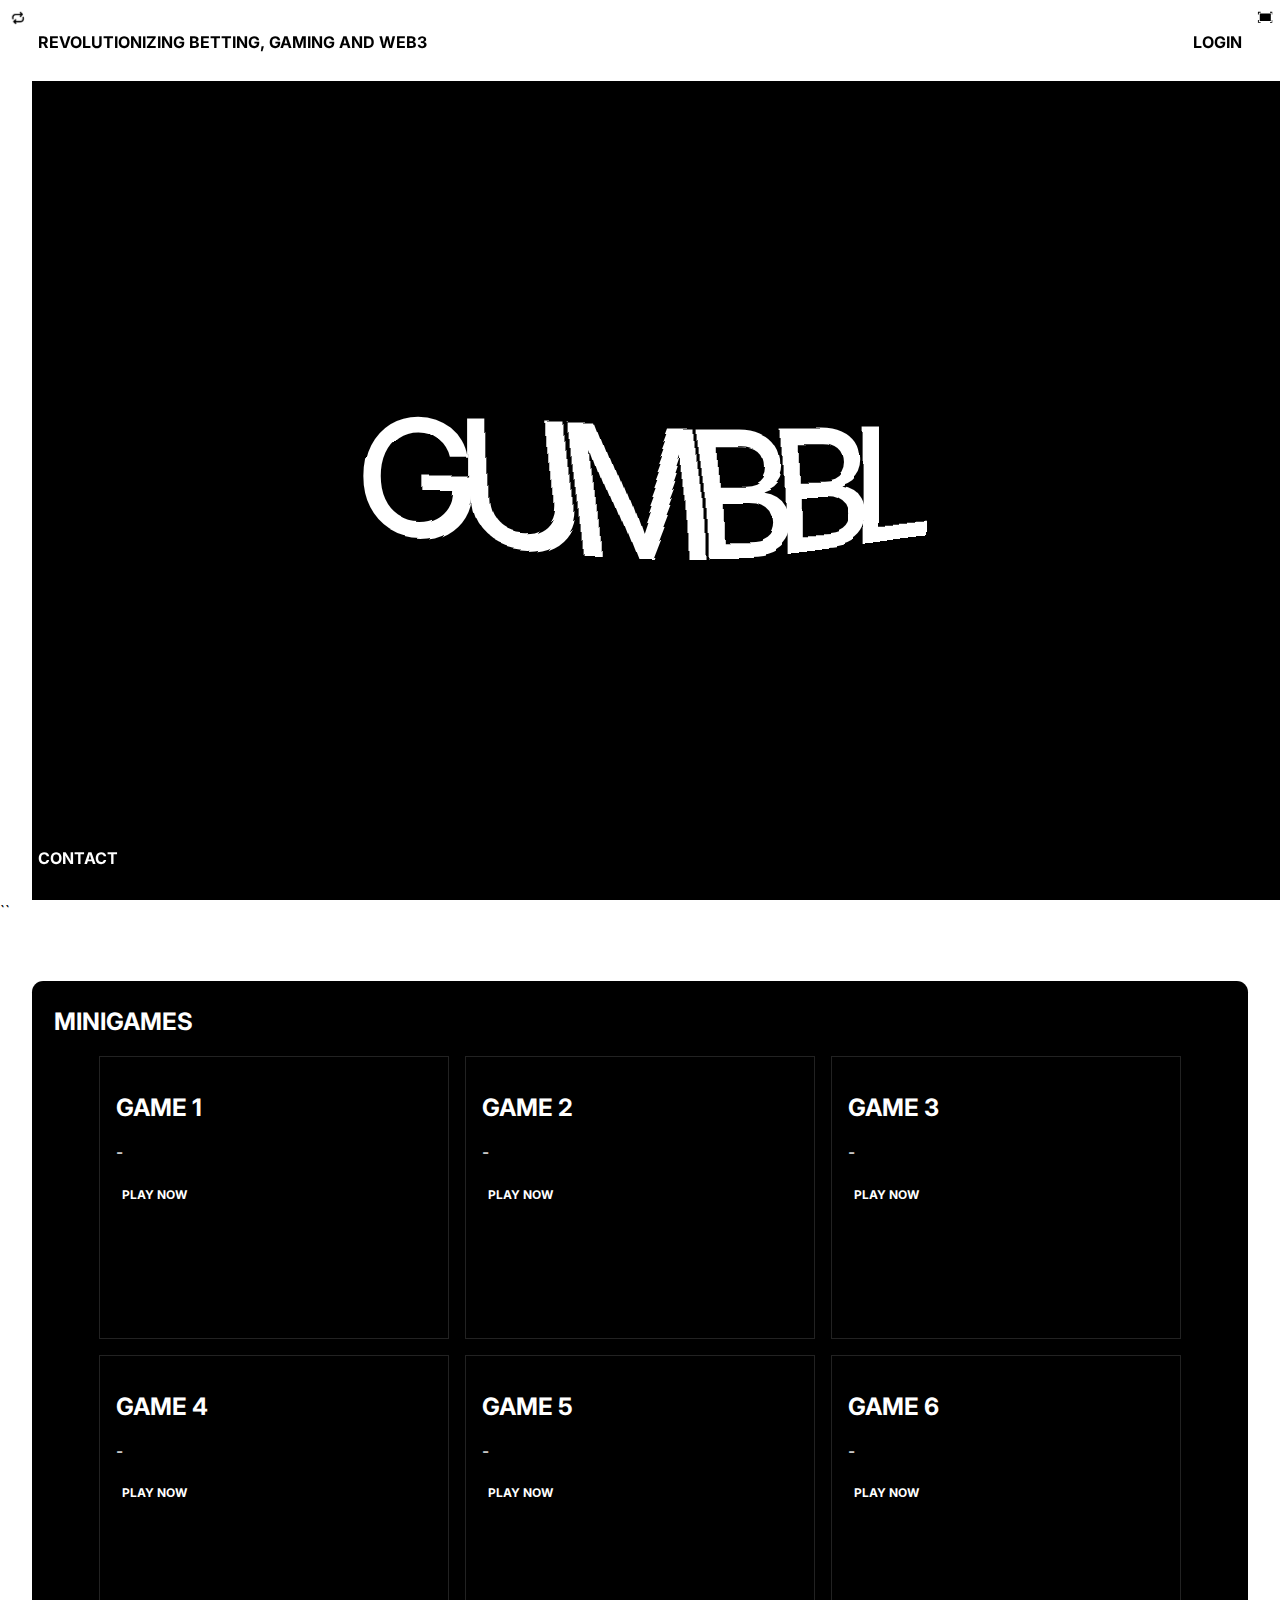
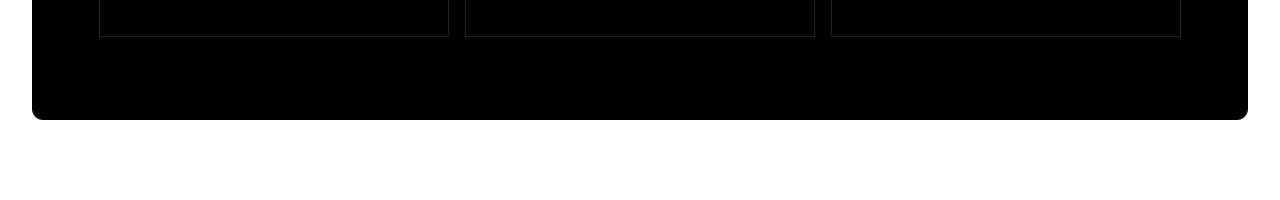
==== commit 316b7b3c: "Update index.html" ====
--- a/index.html
+++ b/index.html
@@ -64,14 +64,14 @@
                         <h2>GAME 1</h2>
                         <p>-
                         <p>
-                            <h3 class="btn-more"><a href="game1.html">PLAY NOW</a></h3>
+                            <h3 class="btn-more"><a href="juego1.html">PLAY NOW</a></h3>
                         </div>
 
                         <div class="card">
                             <h2>GAME 2</h2>
                             <p>-
                             <p>
-                                <h3 class="btn-more"><a href="game2.html">PLAY NOW</a></h3>
+                                <h3 class="btn-more"><a href="juego2.html">PLAY NOW</a></h3>
                             </div>
 
                             <div class="card">
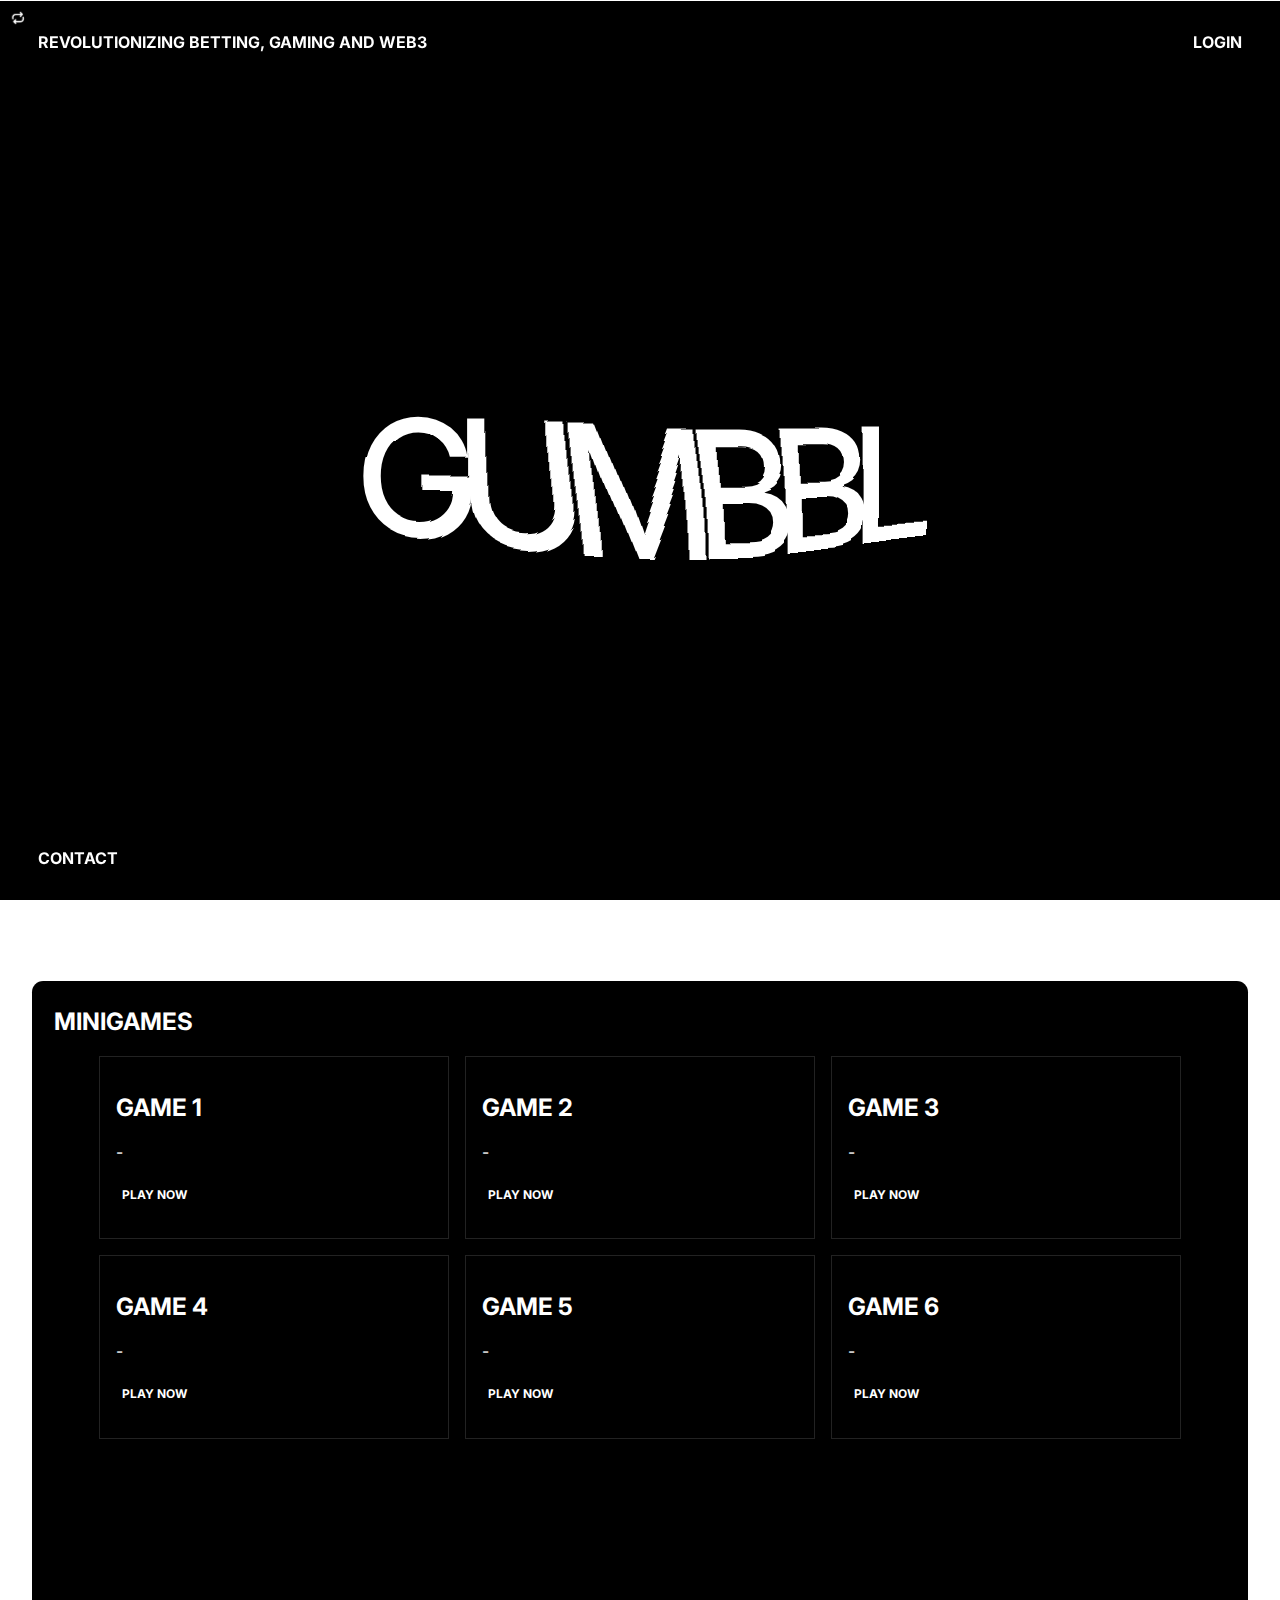
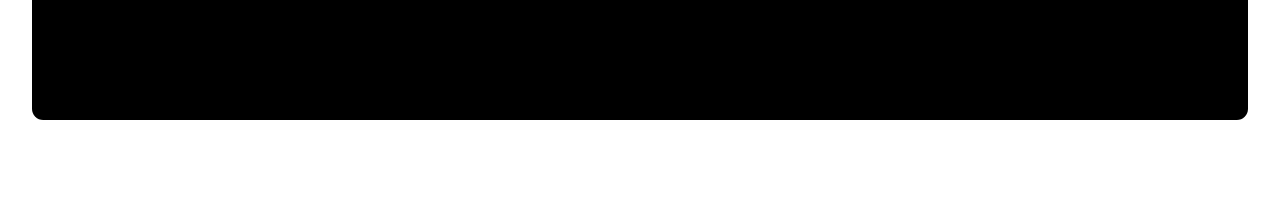
==== commit e17895fe: "Update index.html" ====
--- a/index.html
+++ b/index.html
@@ -1,171 +1,153 @@
 <!DOCTYPE html>
 <html lang="es">
 <head>
-    <link rel="stylesheet" href="style.css">
-    <link rel="preconnect" href="https://fonts.googleapis.com">
-    <link rel="preconnect" href="https://fonts.gstatic.com" crossorigin>
-    <link href="https://fonts.googleapis.com/css2?family=Inter:wght@100..900&display=swap" rel="stylesheet">
-    <link href="https://api.fontshare.com/v2/css?f[]=aktura@400&display=swap" rel="stylesheet">
+<link rel="stylesheet" href="style.css">
+<link rel="preconnect" href="https://fonts.googleapis.com">
+<link rel="preconnect" href="https://fonts.gstatic.com" crossorigin>
+<link href="https://fonts.googleapis.com/css2?family=Inter:wght@100..900&display=swap" rel="stylesheet">
+<link href="https://api.fontshare.com/v2/css?f[]=aktura@400&display=swap" rel="stylesheet">
 </head>
+ 
 <body>
-    <div class="activity"></div>
-    <div class="vignette"></div>
+ <div class="activity"></div>
+ <div class="vignette"></div>
 
-    <h3 class="nav-title _1" ><a href="#hello">REVOLUTIONIZING BETTING, GAMING AND WEB3</a></h3>
-    <h3 class="nav-title _2"><a href="#studio">LOGIN</a></h3>
-    <h3 class="nav-title _3"><a href="contact.html">CONTACT</a></h3>
-    <div class="cursor"></div>
+ <h3 class="nav-title _1" ><a href="#hello">REVOLUTIONIZING BETTING, GAMING AND WEB3</h3>
+ <h3 class="nav-title _2" ><a href="#studio">LOGIN</a></h3>
+<h3 class="nav-title _3"><a href="contact.html">CONTACT</a></h3>
+ <div class="cursor"></div>
 
-    <div id="toggle-theme">
-        <svg viewBox="0 0 24.00 24.00" fill="none" xmlns="http://www.w3.org/2000/svg" transform="rotate(0)">
-            <g stroke-width="0"></g>
-            <g stroke-linecap="round" stroke-linejoin="round" stroke="#ffffff" stroke-width="0.384"></g>
-            <g>
-                <path d="M3.5 13L3.29592 12.0476C2.62895 8.93509 5.00172 6 8.18494 6H19M19 6L16 9M19 6L16 3M20.5 11L20.7041 11.9524C21.3711 15.0649 18.9983 18 15.8151 18H5M5 18L8 15M5 18L8 21" stroke="#000000" stroke-width="2.4" stroke-linecap="round" stroke-linejoin="round"></path>
-            </g>
-        </svg>
-    </div>
+ <div id="toggle-theme">
+  <svg viewBox="0 0 24.00 24.00" fill="none" xmlns="http://www.w3.org/2000/svg" transform="rotate(0)"><g stroke-width="0"></g><g stroke-linecap="round" stroke-linejoin="round" stroke="#ffffff" stroke-width="0.384"></g><g> <path d="M3.5 13L3.29592 12.0476C2.62895 8.93509 5.00172 6 8.18494 6H19M19 6L16 9M19 6L16 3M20.5 11L20.7041 11.9524C21.3711 15.0649 18.9983 18 15.8151 18H5M5 18L8 15M5 18L8 21" stroke="#000000" stroke-width="2.4" stroke-linecap="round" stroke-linejoin="round"></path> </g></svg>
+ </div>
 
-    <div class='btn-fullscreen' id='fullscreen-mode'>
-        <svg xmlns='http://www.w3.org/2000/svg' xmlns:xlink='http://www.w3.org/1999/xlink' aria-hidden='true' focusable='false' width='1.4em' height='1.4em' style='-ms-transform: rotate(360deg); -webkit-transform: rotate(360deg); transform: rotate(360deg);' preserveAspectRatio='xMidYMid meet' viewBox='0 0 17 17'>
-            <g fill='' fill-rule='evenodd'>
-                <path d='M3 5h12v8H3z'/>
-                <path d='M3.918 14.938H1v-2.876h1v1.98h1.918v.896z'/>
-                <path d='M17 14.938h-2.938v-.896H16v-1.984h1v2.88z'/>
-                <path d='M17 5.917h-1v-1.95h-1.943v-.946H17v2.896z'/>
-                <path d='M2 5.938H1V3h2.938v.938H2v2z'/>
-            </g>
-        </svg>
-    </div>
-
-    <section id="hello">
-        <div class="section-content">
-            <h2 class="title"></h2>
-            <h3 class="headline centered">GUMBBL
-                <svg id="svg-globe" class="" height="256px" width="256px" version="1.1" id="_x32_" xmlns="http://www.w3.org/2000/svg" xmlns:xlink="http://www.w3.org/1999/xlink" viewBox="0 0 512 512" xml:space="preserve" fill="#000000">
-                    <g id="SVGRepo_bgCarrier" stroke-width="0"></g>
-                    <g id="SVGRepo_tracerCarrier" stroke-linecap="round" stroke-linejoin="round"></g>
-                    <g id="SVGRepo_iconCarrier">
-                        <g>
-                            <path class="svg-globe-path" d="M511.878,247.973l-21.488,0.672l21.488-0.68c-2.168-69.219-31.732-131.348-77.876-175.949 C387.882,27.377,324.93-0.004,256.13,0.004c-2.718,0-5.443,0.046-8.176,0.13h0.016C178.743,2.294,116.622,31.858,72.013,78.002 C27.382,124.122,0,187.074,0,255.874c0,2.709,0.046,5.435,0.13,8.16c2.168,69.22,31.732,131.347,77.875,175.949 c46.113,44.632,109.065,72.02,177.865,72.013c2.694,0,5.42-0.038,8.16-0.13c69.227-2.16,131.355-31.724,175.957-77.876 c44.64-46.121,72.021-109.065,72.013-177.857C512,253.416,511.962,250.699,511.878,247.973z M102.921,107.894 c19.64-20.29,43.274-36.647,69.67-47.891c-10.961,15.77-20.336,34.426-28.045,55.304H96.089 C98.303,112.779,100.585,110.306,102.921,107.894z M75.692,142.664h60.112c-8.282,30.212-13.327,63.906-14.365,99.661H43.472 C45.77,205.914,57.243,171.938,75.692,142.664z M75.647,369.344c-18.351-29.121-29.808-63.044-32.144-99.661h78.028 c1.046,35.732,5.954,69.471,14.236,99.661H75.647z M107.898,409.083c-4.091-3.962-7.984-8.114-11.748-12.381h48.442 c4.099,11.091,8.579,21.67,13.594,31.396c4.405,8.518,9.16,16.487,14.252,23.847C148.37,441.654,126.523,427.082,107.898,409.083z M242.329,468.524c-5.931-0.374-11.809-0.946-17.603-1.801c-2.404-1.573-4.809-3.282-7.213-5.236 c-16.381-13.313-31.778-35.831-43.694-64.784h68.51V468.524z M242.329,369.344h-78.15c-8.794-29.411-14.267-63.365-15.381-99.661 h93.531V369.344z M242.329,242.325h-93.448c1.115-36.327,6.618-70.235,15.42-99.661h78.028V242.325z M242.329,115.306h-68.433 c2.71-6.588,5.542-12.954,8.595-18.84c10.298-19.969,22.404-35.647,35.022-45.945c2.366-1.924,4.732-3.604,7.099-5.16 c5.832-0.862,11.74-1.48,17.717-1.863V115.306z M436.369,142.664c18.351,29.128,29.8,63.044,32.136,99.661h-78.02 c-1.046-35.732-5.954-69.471-14.236-99.661H436.369z M404.11,102.917c4.092,3.961,7.985,8.114,11.756,12.389h-48.441 c-4.099-11.092-8.58-21.672-13.596-31.396c-4.412-8.527-9.167-16.496-14.267-23.847C363.63,70.353,385.484,84.918,404.11,102.917z M269.687,43.476c5.924,0.374,11.801,0.954,17.587,1.802c2.412,1.58,4.824,3.282,7.229,5.244 c16.381,13.32,31.778,35.823,43.686,64.784h-68.502V43.476z M269.687,142.664h78.15c8.794,29.411,14.267,63.364,15.381,99.661 h-93.531V142.664z M269.687,269.683h93.448c-1.114,36.327-6.618,70.242-15.42,99.661h-78.028V269.683z M329.525,415.534 c-10.297,19.976-22.412,35.655-35.022,45.953c-2.359,1.924-4.725,3.595-7.091,5.152c-5.832,0.863-11.74,1.481-17.725,1.862v-71.799 h68.426C335.402,403.289,332.57,409.648,329.525,415.534z M409.087,404.106c-19.64,20.29-43.266,36.64-69.655,47.884 c10.962-15.771,20.328-34.419,28.037-55.288h48.449C413.698,399.22,411.423,401.694,409.087,404.106z M436.308,369.344h-60.105 c8.29-30.206,13.336-63.906,14.374-99.661h77.952C466.23,306.086,454.757,340.07,436.308,369.344z"></path>
-                        </g>
-                    </g>
-                </svg>
-            </h3>
-            <div id="img-bkg"></div>
-        </section>
-
-        <section id="studio">
-            <div class="section-content">
-                <h2 class="subtitle">MINIGAMES</h2>
-                <div class="cards-container">
-
-                    <div class="card">
-                        <h2>GAME 1</h2>
-                        <p>-
-                        <p>
-                            <h3 class="btn-more"><a href="juego1.html">PLAY NOW</a></h3>
-                        </div>
-
-                        <div class="card">
-                            <h2>GAME 2</h2>
-                            <p>-
-                            <p>
-                                <h3 class="btn-more"><a href="juego2.html">PLAY NOW</a></h3>
-                            </div>
-
-                            <div class="card">
-                                <h2>GAME 3</h2>
-                                <p>-
-                                <p>
-                                    <h3 class="btn-more"><a href="#">PLAY NOW</a></h3>
-                                </div>
-
-                                <div class="card">
-                                    <h2>GAME 4</h2>
-                                    <p>-
-                                    <p>
-                                        <h3 class="btn-more"><a href="#">PLAY NOW</a></h3>
-                                    </div>
-
-                                    <div class="card">
-                                        <h2>GAME 5</h2>
-                                        <p>-
-                                        <p>
-                                            <h3 class="btn-more"><a href="#">PLAY NOW</a></h3>
-                                        </div>
-
-                                        <div class="card">
-                                            <h2>GAME 6</h2>
-                                            <p>-
-                                            <p>
-                                                <h3 class="btn-more"><a href="#">PLAY NOW</a></h3>
-                                            </div>
-
-                                        </div>
-
-                                        <svg width="0" height="0">
-                                            <defs id="defs1">
-                                                <filter id="turbulence-effect">
-                                                    <feTurbulence type="fractalNoise" baseFrequency="0.002" numOctaves="1" seed="1" result="noise">
-                                                        <animate attributeName="baseFrequency" values="0.002;0.01;0.002" dur="20s" repeatCount="indefinite"/>
-                                                    </feTurbulence>
-                                                    <feDisplacementMap in="SourceGraphic" in2="noise" scale="80"> 
-                                                        <animate attributeName="scale" values="80; 120; 80" dur="10s" repeatCount="indefinite" />
-                                                    </feDisplacementMap>
-                                                </filter>
+ <div class='btn-fullscreen' id='fullscreen-mode'>
+  <svg xmlns='http://www.w3.org/2000/svg' xmlns:xlink='http://www.w3.org/1999/xlink' aria-hidden='true' focusable='false' width='1.4em' height='1.4em' style='-ms-transform: rotate(360deg); -webkit-transform: rotate(360deg); transform: rotate(360deg);' preserveAspectRatio='xMidYMid meet' viewBox='0 0 17 17'>
+   <g fill='' fill-rule='evenodd'>
+    <path d='M3 5h12v8H3z'/>
+    <path d='M3.918 14.938H1v-2.876h1v1.98h1.918v.896z'/>
+    <path d='M17 14.938h-2.938v-.896H16v-1.984h1v2.88z'/>
+    <path d='M17 5.917h-1v-1.95h-1.943v-.946H17v2.896z'/>
+    <path d='M2 5.938H1V3h2.938v.938H2v2z'/>
+   </g>
+  </svg>
+ </div>
 
 
-                                                <filter id="pixelate-effect" x="0" y="0">
-                                                    <feFlood x="4" y="4" height="2" width="2"/>    
-                                                    <feComposite width="12" height="16"/>
-                                                    <feTile x="0" y="0" width="1080" height="1080"  result="c"/>
-                                                    <feComposite in="SourceGraphic" in2="c" operator="in"/>
-                                                    <feMorphology operator="dilate" radius="3"/>
-                                                    <feMorphology operator="dilate" radius="1"/>
+ <section id="hello">
+  <div class="section-content">
+   <h2 class="title"></h2>
+   <h3 class="headline centered">GUMBBL
+   <svg id="svg-globe" class="" height="256px" width="256px" version="1.1" id="_x32_" xmlns="http://www.w3.org/2000/svg" xmlns:xlink="http://www.w3.org/1999/xlink" viewBox="0 0 512 512" xml:space="preserve" fill="#000000"><g id="SVGRepo_bgCarrier" stroke-width="0"></g><g id="SVGRepo_tracerCarrier" stroke-linecap="round" stroke-linejoin="round"></g><g id="SVGRepo_iconCarrier"><g> <path class="svg-globe-path" d="M511.878,247.973l-21.488,0.672l21.488-0.68c-2.168-69.219-31.732-131.348-77.876-175.949 C387.882,27.377,324.93-0.004,256.13,0.004c-2.718,0-5.443,0.046-8.176,0.13h0.016C178.743,2.294,116.622,31.858,72.013,78.002 C27.382,124.122,0,187.074,0,255.874c0,2.709,0.046,5.435,0.13,8.16c2.168,69.22,31.732,131.347,77.875,175.949 c46.113,44.632,109.065,72.02,177.865,72.013c2.694,0,5.42-0.038,8.16-0.13c69.227-2.16,131.355-31.724,175.957-77.876 c44.64-46.121,72.021-109.065,72.013-177.857C512,253.416,511.962,250.699,511.878,247.973z M102.921,107.894 c19.64-20.29,43.274-36.647,69.67-47.891c-10.961,15.77-20.336,34.426-28.045,55.304H96.089 C98.303,112.779,100.585,110.306,102.921,107.894z M75.692,142.664h60.112c-8.282,30.212-13.327,63.906-14.365,99.661H43.472 C45.77,205.914,57.243,171.938,75.692,142.664z M75.647,369.344c-18.351-29.121-29.808-63.044-32.144-99.661h78.028 c1.046,35.732,5.954,69.471,14.236,99.661H75.647z M107.898,409.083c-4.091-3.962-7.984-8.114-11.748-12.381h48.442 c4.099,11.091,8.579,21.67,13.594,31.396c4.405,8.518,9.16,16.487,14.252,23.847C148.37,441.654,126.523,427.082,107.898,409.083z M242.329,468.524c-5.931-0.374-11.809-0.946-17.603-1.801c-2.404-1.573-4.809-3.282-7.213-5.236 c-16.381-13.313-31.778-35.831-43.694-64.784h68.51V468.524z M242.329,369.344h-78.15c-8.794-29.411-14.267-63.365-15.381-99.661 h93.531V369.344z M242.329,242.325h-93.448c1.115-36.327,6.618-70.235,15.42-99.661h78.028V242.325z M242.329,115.306h-68.433 c2.71-6.588,5.542-12.954,8.595-18.84c10.298-19.969,22.404-35.647,35.022-45.945c2.366-1.924,4.732-3.604,7.099-5.16 c5.832-0.862,11.74-1.48,17.717-1.863V115.306z M436.369,142.664c18.351,29.128,29.8,63.044,32.136,99.661h-78.02 c-1.046-35.732-5.954-69.471-14.236-99.661H436.369z M404.11,102.917c4.092,3.961,7.985,8.114,11.756,12.389h-48.441 c-4.099-11.092-8.58-21.672-13.596-31.396c-4.412-8.527-9.167-16.496-14.267-23.847C363.63,70.353,385.484,84.918,404.11,102.917z M269.687,43.476c5.924,0.374,11.801,0.954,17.587,1.802c2.412,1.58,4.824,3.282,7.229,5.244 c16.381,13.32,31.778,35.823,43.686,64.784h-68.502V43.476z M269.687,142.664h78.15c8.794,29.411,14.267,63.364,15.381,99.661 h-93.531V142.664z M269.687,269.683h93.448c-1.114,36.327-6.618,70.242-15.42,99.661h-78.028V269.683z M329.525,415.534 c-10.297,19.976-22.412,35.655-35.022,45.953c-2.359,1.924-4.725,3.595-7.091,5.152c-5.832,0.863-11.74,1.481-17.725,1.862v-71.799 h68.426C335.402,403.289,332.57,409.648,329.525,415.534z M409.087,404.106c-19.64,20.29-43.266,36.64-69.655,47.884 c10.962-15.771,20.328-34.419,28.037-55.288h48.449C413.698,399.22,411.423,401.694,409.087,404.106z M436.308,369.344h-60.105 c8.29-30.206,13.336-63.906,14.374-99.661h77.952C466.23,306.086,454.757,340.07,436.308,369.344z"></path> </g> </g></svg>  </div>
+  <div id="img-bkg"></div>
+ </section>
 
-                                                </filter>
+ <section id="studio">
+  <div class="section-content">
+   <h2 class="subtitle">MINIGAMES</h2>
+<!--   <h3 class="headline centered">STUDIO</h3> -->
+   <div class="cards-container">
 
-                                                <filter id="pixelate-effect-sm" x="0" y="0">
-                                                    <feFlood x="4" y="4" height="1" width="1"/>    
-                                                    <feComposite width="4" height="4"/>
-                                                    <feTile x="0" y="0" width="108" height="108"  result="c"/>
-                                                    <feComposite in="SourceGraphic" in2="c" operator="in"/>
-                                                    <feMorphology operator="dilate" radius="1"/>
-                                                </filter>    
+     <div class="card">
+      <h2>GAME 1</h2>
+      <p>-
+      <p>
+      <h3 class="btn-more" ><a href="#">PLAY NOW</a></h3>
+     </div>
 
-                                                <filter style="color-interpolation-filters:sRGB" id="lines-effect">
-                                                    <feConvolveMatrix in="SourceGraphic" kernelMatrix="0 250 0 250 -1338 250 0 250 0" order="3 3" result="convolve" id="feConvolveMatrix296" />
-                                                    <feBlend in="convolve" in2="SourceGraphic" mode="multiply" result="blend" id="feBlend296" />
-                                                    <feTurbulence
-                                                    type="turbulence"
-                                                    baseFrequency="0.25 0.0"
-                                                    numOctaves="1"
-                                                    seed="6"
-                                                    result="turbulence"
-                                                    id="feTurbulence296">
-                                                    <animate attributeName="baseFrequency"                       
-                                                    values="0.23 0.0; 0.1 0.0; 0.25 0.0; 0.2 0.0';"
-                                                    dur="1s" 
-                                                    repeatCount="indefinite" />
-                                                    </feTurbulence>
-                                                    <feColorMatrix
-                                                    in="blend"
-                                                    type="luminanceToAlpha"
-                                                    result="colormatrix1"
-                                                    id="feColorMatrix296" />
-                                                    <feComposite in="turbulence" in2="colormatrix1" k1="5.75851" k2="0.835913" k4="0.0853659" operator="arithmetic" result="composite1" id="feComposite296" k3="0" />
-                                                    <feColorMatrix in="composite1" values="1 0 0 0 0 0 1 0 0 0 0 0 1 0 0 0 0 0 10 -9 " result="colormatrix2" id="feColorMatrix297" />
-                                                    <feGaussianBlur stdDeviation="0.0" result="blur" id="feGaussianBlur297" />
-                                                    <feFlood flood-color="rgb(0,0,0)" flood-opacity="1" result="flood1" id="feFlood297" />
-                                                    <feComposite in="flood1" in2="blur" operator="out" result="composite2" id="feComposite297" />
-                                                    <feFlood flood-color="rgb(255,255,255)" flood-opacity="1" result="flood2" id="feFlood298" />
-                                                    <feComposite in="flood2" in2="blur" operator="in" result="composite3" id="feComposite298" />
-                                                    <feComposite in="composite3" in2="composite2" k2="1" k3="1" operator="arithmetic" result="composite4" id="feComposite299" k1="0" k4="0"/>
-                                                    <feComposite in2="SourceGraphic" operator="in" result="composite5" id="feComposite300" />
-                                                </filter>
-                                            </div>
-                                        </body>
-                                        </html>
-``
+     <div class="card">
+      <h2>GAME 2</h2>   
+      <p>-
+      <p>
+      <h3 class="btn-more" ><a href="#">PLAY NOW</a></h3>
+     </div>
 
+     <div class="card">
+      <h2>GAME 3</h2>
+      <p>-
+      <p>
+      <h3 class="btn-more" ><a href="#">PLAY NOW</a></h3>
+     </div>
+
+     <div class="card">
+      <h2>GAME 4</h2>
+      <p>-
+      <p>
+      <h3 class="btn-more" ><a href="#">PLAY NOW</a></h3>
+     </div>
+
+     <div class="card">
+      <h2>GAME 5</h2>
+      <p>-
+      <p>
+      <h3 class="btn-more" ><a href="#">PLAY NOW</a></h3>
+     </div>
+
+     <div class="card">
+      <h2>GAME 6</h2>   
+      <p>-
+      <p>
+      <h3 class="btn-more" ><a href="#">PLAY NOW</a></h3>
+  </div> 
+
+  <svg width="0" height="0">
+   <defs id="defs1">
+    <filter id="turbulence-effect">
+     <feTurbulence type="fractalNoise" baseFrequency="0.002" numOctaves="1" seed="1" result="noise">
+      <animate attributeName="baseFrequency" values="0.002;0.01;0.002" dur="20s" repeatCount="indefinite"/>
+     </feTurbulence>
+     <feDisplacementMap in="SourceGraphic" in2="noise" scale="80"> 
+      <animate attributeName="scale" values="80; 120; 80" dur="10s" repeatCount="indefinite" />
+     </feDisplacementMap>
+    </filter>
+
+
+    <filter id="pixelate-effect" x="0" y="0">
+     <feFlood x="4" y="4" height="2" width="2"/>    
+     <feComposite width="12" height="16"/>
+     <feTile x="0" y="0" width="1080" height="1080"  result="c"/>
+     <feComposite in="SourceGraphic" in2="c" operator="in"/>
+     <feMorphology operator="dilate" radius="3"/>
+     <feMorphology operator="dilate" radius="1"/>
+     
+    </filter>
+
+    <filter id="pixelate-effect-sm" x="0" y="0">
+     <feFlood x="4" y="4" height="1" width="1"/>    
+     <feComposite width="4" height="4"/>
+     <feTile x="0" y="0" width="108" height="108"  result="c"/>
+     <feComposite in="SourceGraphic" in2="c" operator="in"/>
+     <feMorphology operator="dilate" radius="1"/>
+    </filter>    
+
+    <filter style="color-interpolation-filters:sRGB" id="lines-effect">
+     <feConvolveMatrix in="SourceGraphic" kernelMatrix="0 250 0 250 -1338 250 0 250 0" order="3 3" result="convolve" id="feConvolveMatrix296" />
+     <feBlend in="convolve" in2="SourceGraphic" mode="multiply" result="blend" id="feBlend296" />
+     <feTurbulence
+                   type="turbulence"
+                   baseFrequency="0.25 0.0"
+                   numOctaves="1"
+                   seed="6"
+                   result="turbulence"
+                   id="feTurbulence296">
+      <animate attributeName="baseFrequency"                       
+               values="0.23 0.0; 0.1 0.0; 0.25 0.0; 0.2 0.0';"
+               dur="1s" 
+               repeatCount="indefinite" />
+     </feTurbulence>
+     <feColorMatrix
+                    in="blend"
+                    type="luminanceToAlpha"
+                    result="colormatrix1"
+                    id="feColorMatrix296" />
+     <feComposite in="turbulence" in2="colormatrix1" k1="5.75851" k2="0.835913" k4="0.0853659" operator="arithmetic" result="composite1" id="feComposite296" k3="0" />
+     <feColorMatrix in="composite1" values="1 0 0 0 0 0 1 0 0 0 0 0 1 0 0 0 0 0 10 -9 " result="colormatrix2" id="feColorMatrix297" />
+     <feGaussianBlur stdDeviation="0.0" result="blur" id="feGaussianBlur297" />
+     <feFlood flood-color="rgb(0,0,0)" flood-opacity="1" result="flood1" id="feFlood297" />
+     <feComposite in="flood1" in2="blur" operator="out" result="composite2" id="feComposite297" />
+     <feFlood flood-color="rgb(255,255,255)" flood-opacity="1" result="flood2" id="feFlood298" />
+     <feComposite in="flood2" in2="blur" operator="in" result="composite3" id="feComposite298" />
+     <feComposite in="composite3" in2="composite2" k2="1" k3="1" operator="arithmetic" result="composite4" id="feComposite299" k1="0" k4="0"/>
+     <feComposite in2="SourceGraphic" operator="in" result="composite5" id="feComposite300" /></filter>
+</div>
+
--- a/style.css
+++ b/style.css
@@ -14,13 +14,13 @@
  --filter-01:url(#turbulence-effect);
 }
 :root[data-theme="light"] {
- --c11:white;
+ --c11:black;
  --c0:black;
  --filter-01:url(#pixelate-effect);
 }
 :root[data-theme="dark"] {
  --c11:black;
- --c0:white;
+ --c0:black;
  --filter-01:url(#turbulence-effect);
 }
 :root[data-theme="grey"] {
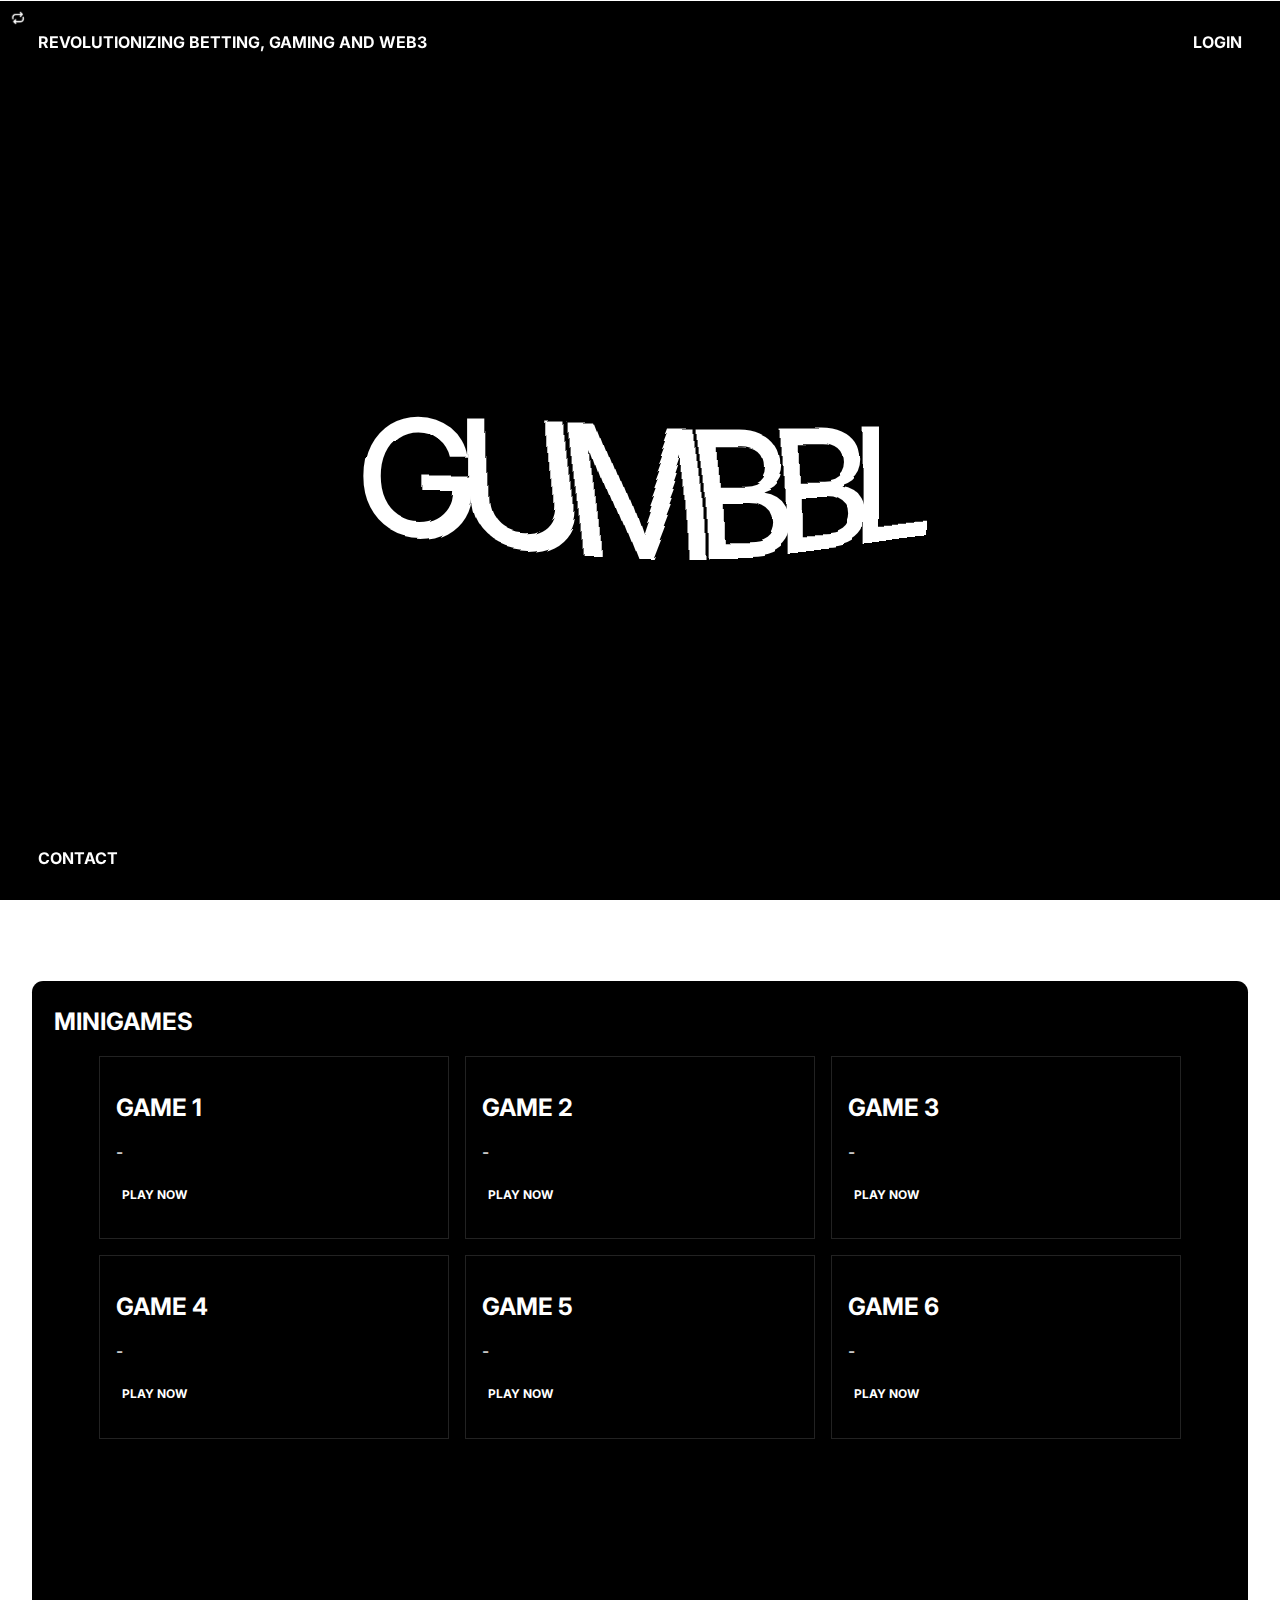
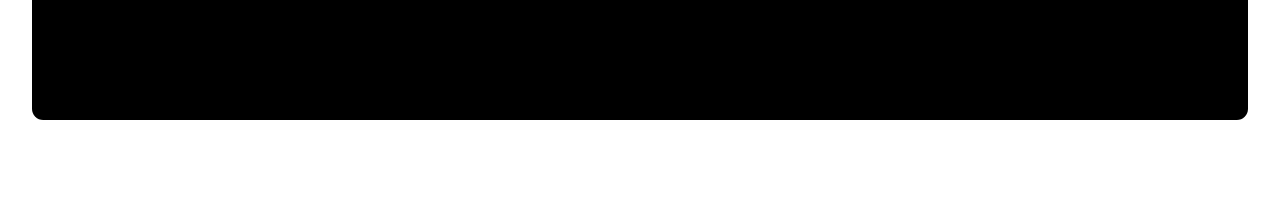
==== commit 3f622fa7: "Update index.html" ====
--- a/index.html
+++ b/index.html
@@ -52,21 +52,21 @@
       <h2>GAME 1</h2>
       <p>-
       <p>
-      <h3 class="btn-more" ><a href="#">PLAY NOW</a></h3>
+      <h3 class="btn-more" ><a href="juego1.html">PLAY NOW</a></h3>
      </div>
 
      <div class="card">
       <h2>GAME 2</h2>   
       <p>-
       <p>
-      <h3 class="btn-more" ><a href="#">PLAY NOW</a></h3>
+      <h3 class="btn-more" ><a href="juego2.html">PLAY NOW</a></h3>
      </div>
 
      <div class="card">
       <h2>GAME 3</h2>
       <p>-
       <p>
-      <h3 class="btn-more" ><a href="#">PLAY NOW</a></h3>
+      <h3 class="btn-more" ><a href="juego3.html">PLAY NOW</a></h3>
      </div>
 
      <div class="card">
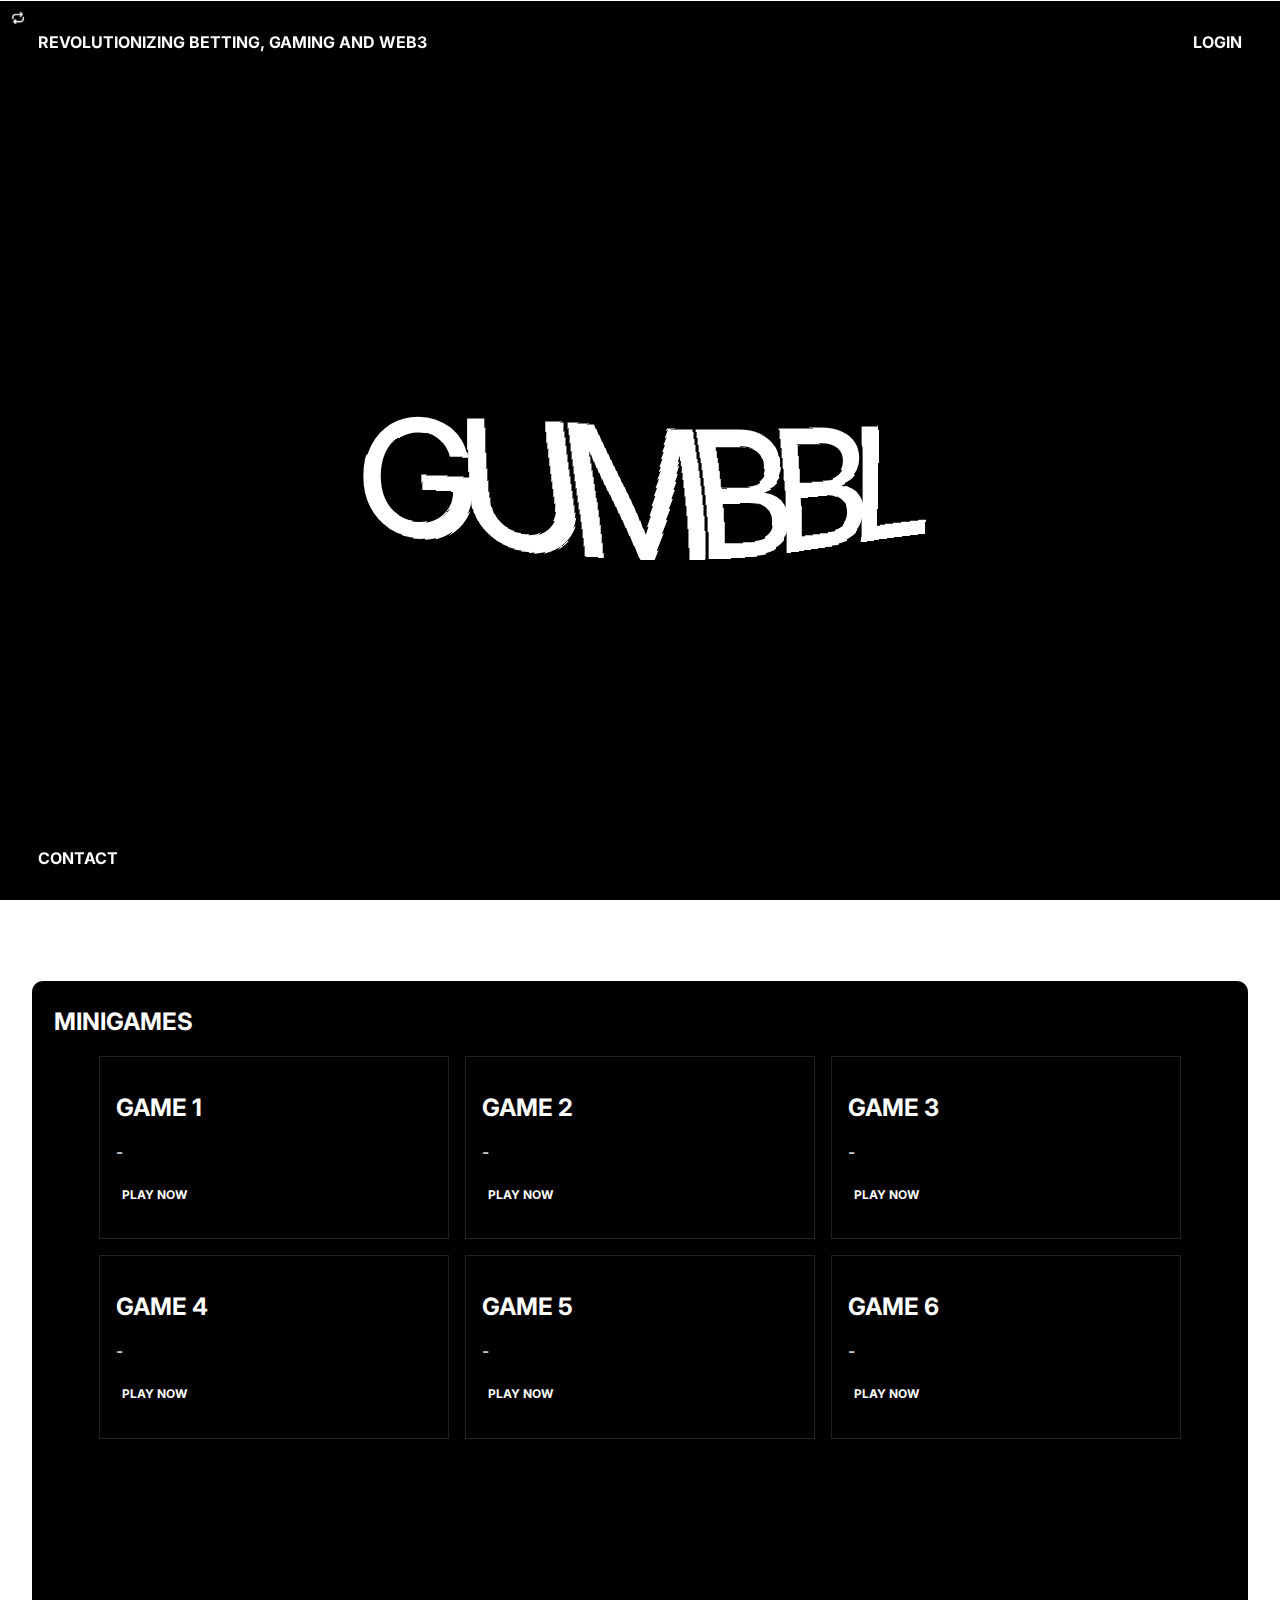
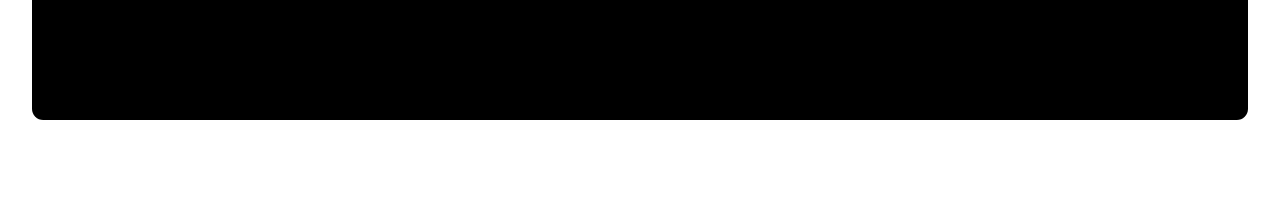
==== commit d663f423: "Update index.html" ====
--- a/index.html
+++ b/index.html
@@ -73,7 +73,7 @@
       <h2>GAME 4</h2>
       <p>-
       <p>
-      <h3 class="btn-more" ><a href="#">PLAY NOW</a></h3>
+      <h3 class="btn-more" ><a href="juego4.html">PLAY NOW</a></h3>
      </div>
 
      <div class="card">
